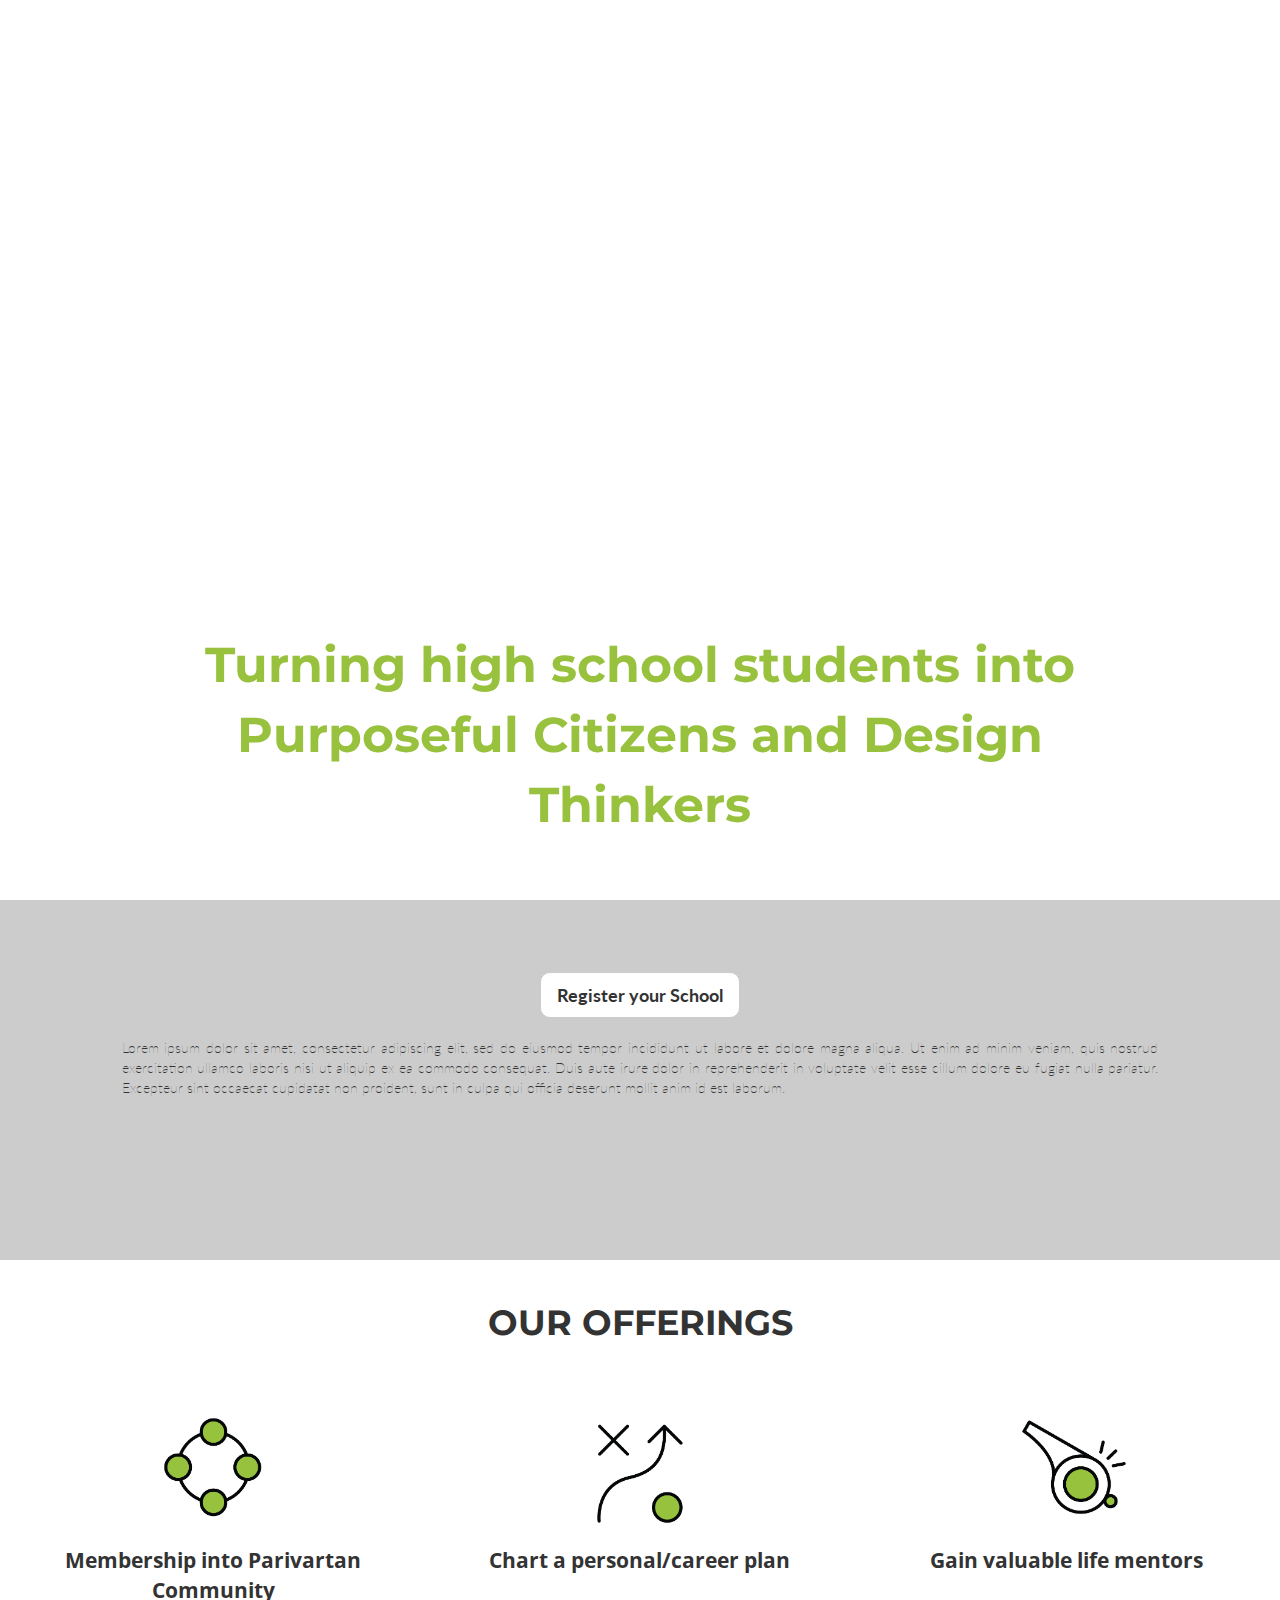
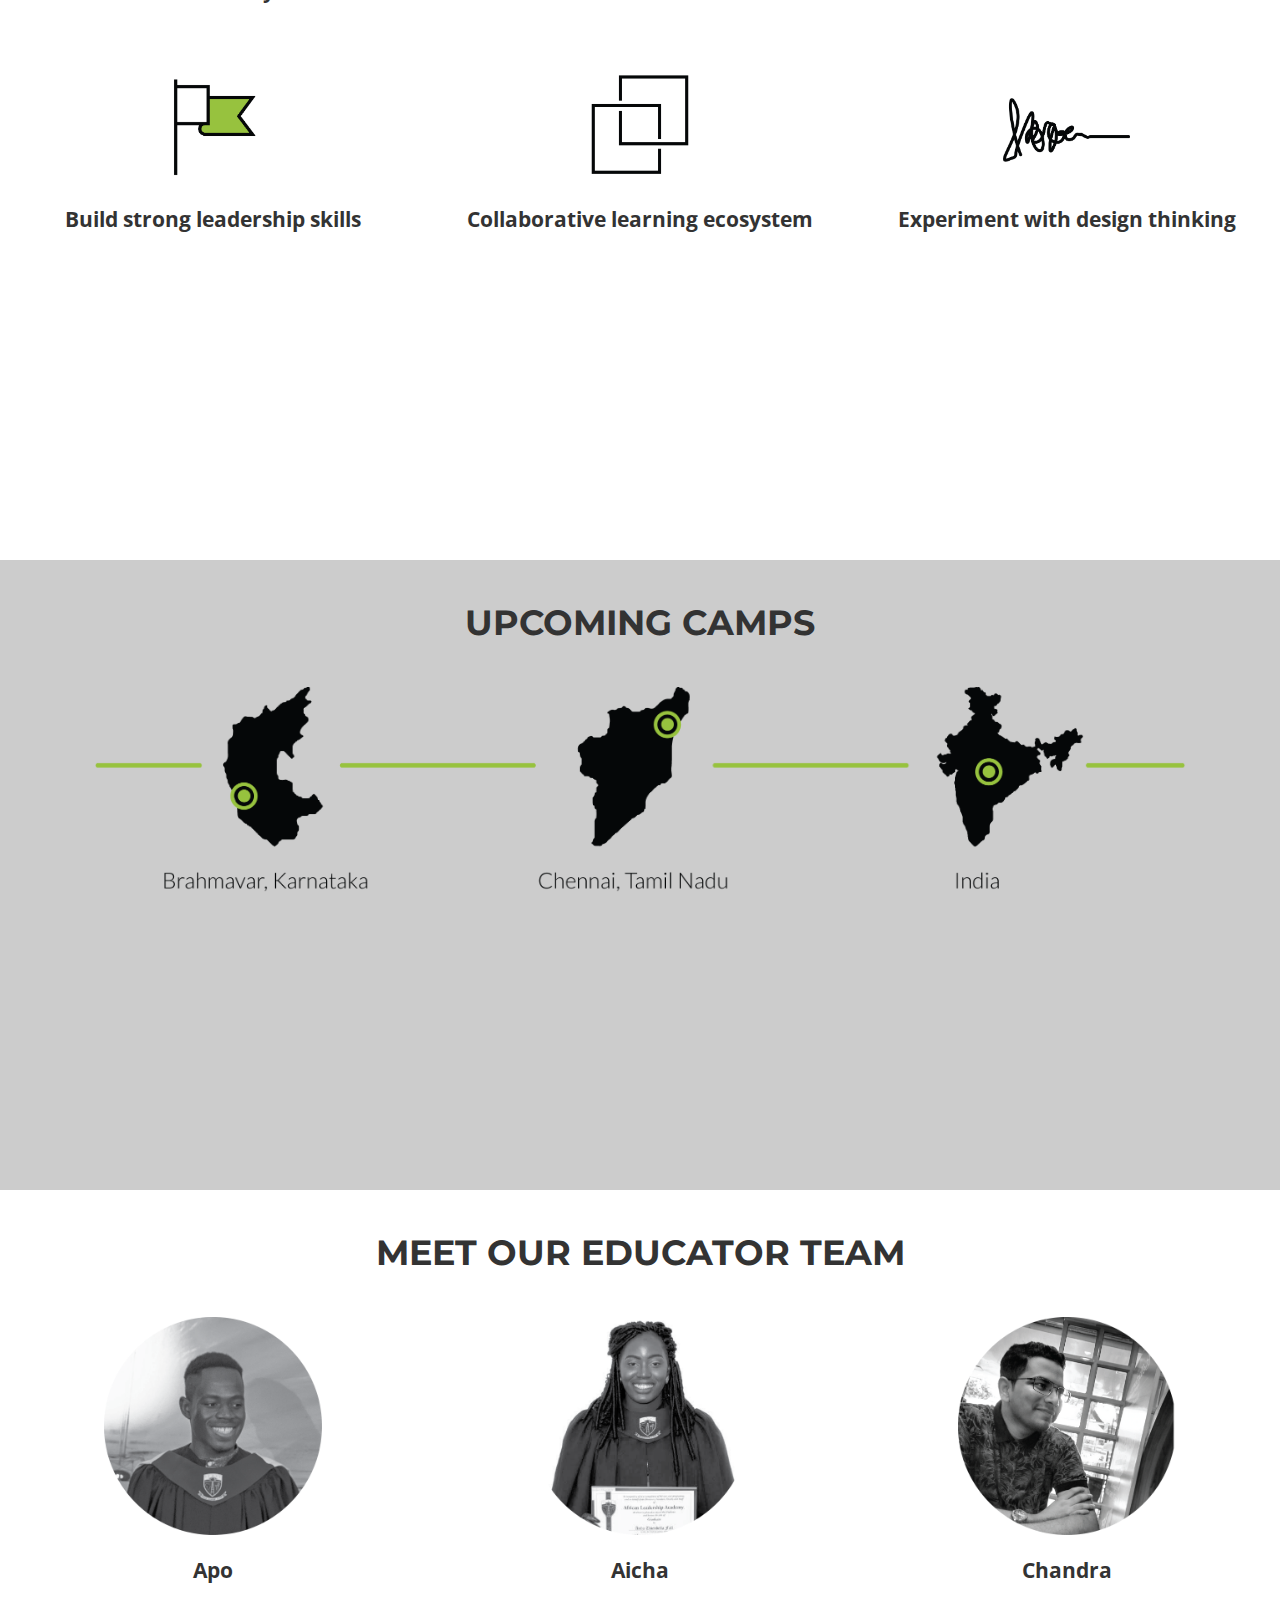
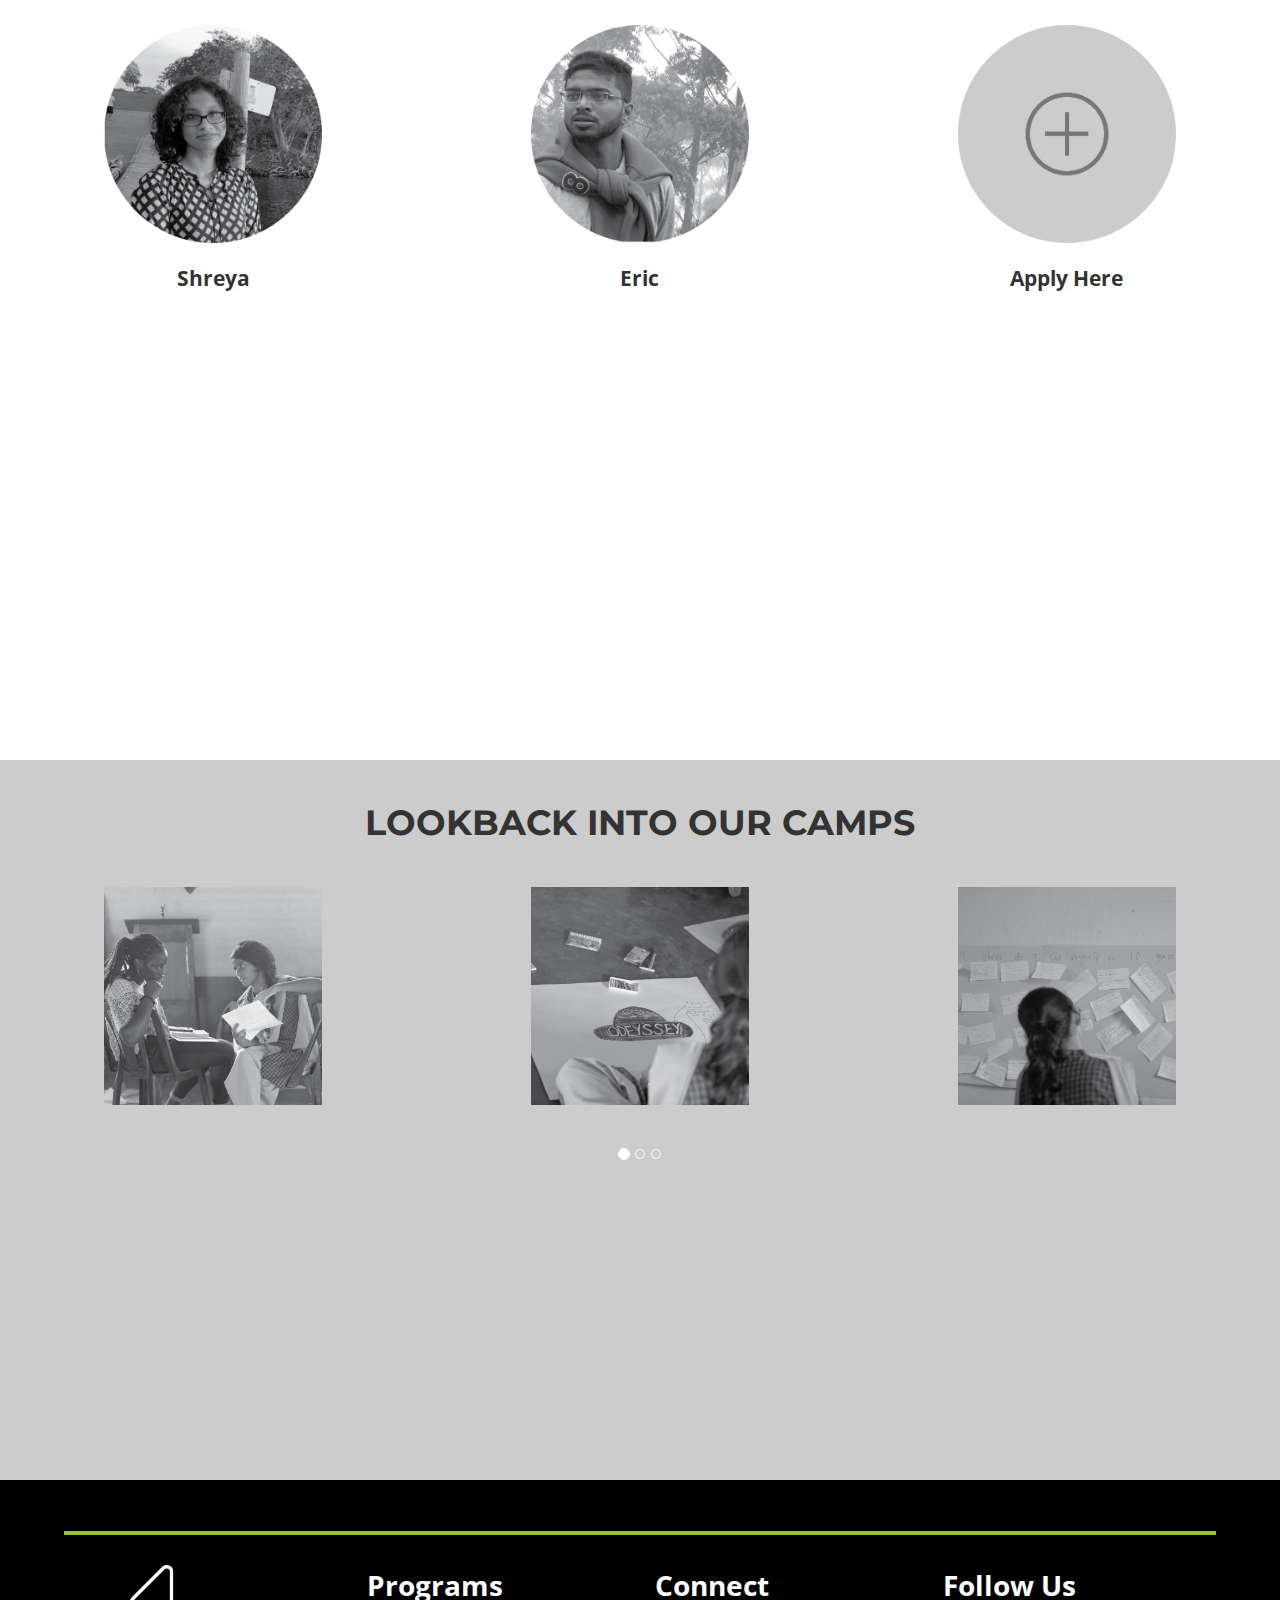
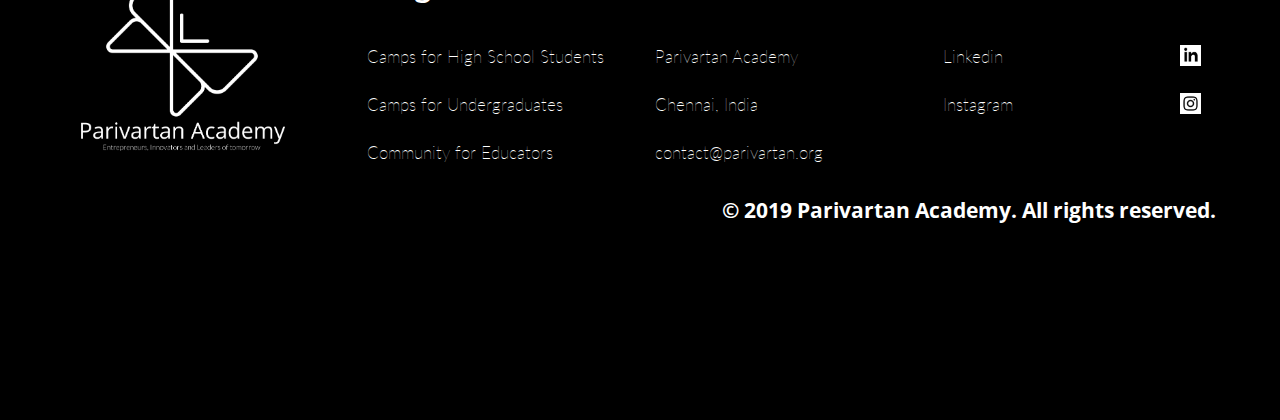
==== highschoolcamps.html @ fcb73a2b "added the product pages" ====
<!DOCTYPE html>
<html>
<head>
	<title>Parivartan</title>

	<link href='https://fonts.googleapis.com/css?family=Montserrat' rel='stylesheet'>
	<link href='https://fonts.googleapis.com/css?family=Lato' rel='stylesheet'>
	<link href='https://fonts.googleapis.com/css?family=Open Sans' rel='stylesheet'>
	<link rel="stylesheet" href="https://maxcdn.bootstrapcdn.com/bootstrap/3.4.0/css/bootstrap.min.css">
	<link rel="stylesheet" type="text/css" href="css/highschoolcamps.css">

	<script src="https://ajax.googleapis.com/ajax/libs/jquery/3.3.1/jquery.min.js"></script>
	<script src="https://maxcdn.bootstrapcdn.com/bootstrap/3.4.0/js/bootstrap.min.js"></script>
	<script src="js/main.js" type="text/javascript"></script>
</head>
<body>
	<nav class="navbar navbar-default">
	    <div class="container text-center">
	        <div id="navbar" class="navbar-collapse">
	            <ul class="nav navbar-nav">
	                <li><a href="./">ABOUT US</a></li>
	                <li><a href="highschoolcamps">HIGH SCHOOL CAMPS</a></li>
	                <li><a href="universitycamps">UNIVERSITY CAMPS</a></li>
	            </ul>
	        </div>
	    </div>
	</nav>
	<div class="container-fluid">
		<div id="opening-section">
			<div id="logo_container"><img id="logo" src="images/logomark_dark_bg.png"></div>
			<div id="opening-heading-row" class="row">
				<div class="col-sm-1"></div>
				<div class="col-sm-10" id="opening-heading"><b>Turning high school students into Purposeful Citizens and Design Thinkers</b></div>	
			</div>
		</div>
		<div id="parivartan-description-container">
			<div id="parivartan-description-row">
				<div class="row" id="registerSchoolButton">
					<button class="btn btn-default btn-lg"><b>Register your School</b></button>
				</div>
				<br>
				<div class="row">
					<div class="col-sm-1"></div>
					<div class="col-sm-10" id="parivartan-description">Lorem ipsum dolor sit amet, consectetur adipiscing elit, sed do eiusmod tempor incididunt ut labore et dolore magna aliqua. Ut enim ad minim veniam, quis nostrud exercitation ullamco laboris nisi ut aliquip ex ea commodo consequat. Duis aute irure dolor in reprehenderit in voluptate velit esse cillum dolore eu fugiat nulla pariatur. Excepteur sint occaecat cupidatat non proident, sunt in culpa qui officia deserunt mollit anim id est laborum.</div>
				</div>
			</div>
		</div>
		<div id="offerings-container">
			<div class="row">
				<div id="offerings-heading" class="col-xs-12">OUR OFFERINGS</div>
			</div>
			<div class="row offerings-row">
				<div class="col-sm-4">
					<div class="offerings-image-wrapper">
						<img class="img-responsive" src="images/offerings-01.png">
					</div>
					<div class="offering-headings">Membership into Parivartan Community</div>
				</div>
				<div class="col-sm-4">
					<div class="offerings-image-wrapper">
						<img class="img-responsive" src="images/offerings-02.png">
					</div>
					<div class="offering-headings">Chart a personal/career plan</div>
				</div>
				<div class="col-sm-4">
					<div class="offerings-image-wrapper">
						<img class="img-responsive" src="images/offerings-03.png">
					</div>
					<div class="offering-headings">Gain valuable life mentors</div>
				</div>
			</div>
			<br><br>
			<div class="row offerings-row">
				<div class="col-sm-4">
					<div class="offerings-image-wrapper">
						<img class="img-responsive" src="images/offerings-04.png">
					</div>
					<div class="offering-headings">Build strong leadership skills</div>
				</div>
				<div class="col-sm-4">
					<div class="offerings-image-wrapper">
						<img class="img-responsive" src="images/offerings-05.png">
					</div>
					<div class="offering-headings">Collaborative learning ecosystem</div>
				</div>
				<div class="col-sm-4">
					<div class="offerings-image-wrapper">
						<img class="img-responsive" src="images/offerings-06.png">
					</div>
					<div class="offering-headings">Experiment with design thinking</div>
				</div>
			</div>
		</div>
		<div id="upcoming-camps-container">
			<div class="row">
				<div id="upcoming-camps-heading" class="col-sm-12">UPCOMING CAMPS</div>
			</div>
			<div id="upcoming-camps-row" class="row">
				<div class="col-sm-12">
					<img class="img-responsive" src="images/maps_combined-01.png"><br>
				</div>
			</div>
		</div>
		<div id="team-container">
			<div class="row">
				<div id="team-heading" class="col-xs-12">MEET OUR EDUCATOR TEAM</div>
			</div>
			<div class="row team-row">
				<div class="col-sm-4">
					<div class="team-image-wrapper">
						<img class="img-responsive" src="images/team-07.png">
					</div>
					<br>
					<div class="team-name">Apo</div>
				</div>
				<div class="col-sm-4">
					<div class="team-image-wrapper">
						<img class="img-responsive" src="images/team-08.png">
					</div>
					<br>
					<div class="team-name">Aicha</div>
				</div>
				<div class="col-sm-4">
					<div class="team-image-wrapper">
						<img class="img-responsive" src="images/team-09.png">
					</div>
					<br>
					<div class="team-name">Chandra</div>
				</div>
			</div>
			<br><br>
			<div class="row team-row">
				<div class="col-sm-4">
					<div class="team-image-wrapper">
						<img class="img-responsive" src="images/team-10.png">
					</div>
					<br>
					<div class="team-name">Shreya</div>
				</div>
				<div class="col-sm-4">
					<div class="team-image-wrapper">
						<img class="img-responsive" src="images/team-11.png">
					</div>
					<br>
					<div class="team-name">Eric</div>
				</div>
				<div class="col-sm-4">
					<div class="team-image-wrapper">
						<img class="img-responsive" src="images/team-12.png">
					</div>
					<br>
					<div class="team-name">Apply Here</div>
				</div>
			</div>
		</div>
		<div id="lookback-container">
			<div class="row">
				<div id="lookback-heading" class="col-xs-12">LOOKBACK INTO OUR CAMPS</div>
			</div>
			<div id="lookbackCarousel" class="carousel slide" data-ride="carousel">
			    <ol class="carousel-indicators">
			    	<li data-target="#lookbackCarousel" data-slide-to="0" class="active"></li>
			      	<li data-target="#lookbackCarousel" data-slide-to="1"></li>
			      	<li data-target="#lookbackCarousel" data-slide-to="2"></li>
			    </ol>

			    <div class="carousel-inner">
			    	<div class="item active">
			        	<div class="col-sm-4">
							<div class="lookback-image-wrapper">
								<img class="img-responsive" src="images/lookback-01.png">
							</div>
						</div>
						<div class="col-sm-4">
							<div class="lookback-image-wrapper">
								<img class="img-responsive" src="images/lookback-02.png">
							</div>
						</div>
						<div class="col-sm-4">
							<div class="lookback-image-wrapper">
								<img class="img-responsive" src="images/lookback-03.png">
							</div>
						</div>
			      	</div>

			      	<div class="item">
			        	<div class="col-sm-4">
							<div class="lookback-image-wrapper">
								<img class="img-responsive" src="images/lookback-01.png">
							</div>
						</div>
						<div class="col-sm-4">
							<div class="lookback-image-wrapper">
								<img class="img-responsive" src="images/lookback-02.png">
							</div>
						</div>
						<div class="col-sm-4">
							<div class="lookback-image-wrapper">
								<img class="img-responsive" src="images/lookback-03.png">
							</div>
						</div>
			      	</div>
			    
			      	<div class="item">
			        	<div class="col-sm-4">
							<div class="lookback-image-wrapper">
								<img class="img-responsive" src="images/lookback-01.png">
							</div>
						</div>
						<div class="col-sm-4">
							<div class="lookback-image-wrapper">
								<img class="img-responsive" src="images/lookback-02.png">
							</div>
						</div>
						<div class="col-sm-4">
							<div class="lookback-image-wrapper">
								<img class="img-responsive" src="images/lookback-03.png">
							</div>
						</div>
			      	</div>
			    </div>
			</div>
		</div>

		<div id="footer-container">
			<div class="row" id="footer-row">
				<div class="col-sm-3">
					<img id="footer-logo" class="img-responsive" src="images/logo_portrait_dark_bg.png">
				</div>
				<div class="col-sm-3">
					<div class="footer-headings">Programs</div>
					<br><br>
					<div class="footer-content">
						Camps for High School Students <br><br>
						Camps for Undergraduates <br><br>
						Community for Educators
					</div>
				</div>
				<div class="col-sm-3">
					<div class="footer-headings">Connect</div>
					<br><br>
					<div class="footer-content">
						Parivartan Academy <br><br>
						Chennai, India <br><br>
						contact@parivartan.org
					</div>
				</div>
				<div class="col-sm-3">
					<div class="footer-headings">Follow Us</div>
					<br><br>
					<div class="footer-content">
						Linkedin <img class="social-media-icons" src="images/social media-01.png"> <br><br>
						Instagram <img class="social-media-icons" src="images/social media-02.png">
					</div>
				</div>
			</div>
			<div id="copyright-text" class="row">
				&copy; 2019 Parivartan Academy. All rights reserved.
			</div>
		</div>

	</div>
</body>
</html>
---- css/highschoolcamps.css ----
body{
	overflow-x: hidden;
}

nav{
	z-index: 1;
}

.navbar-default{
	background-color: transparent;
	border-color: transparent;
}

.navbar-default .navbar-nav>li>a{
	color: #fff;
	font-family: 'Montserrat';
	font-weight: bold;
	border-bottom: 2px solid white;
	margin-right: 30px;
	padding-bottom: 7px;
}

.navbar .navbar-header,
.navbar-collapse {
    float:none;
    display:inline-block;
    vertical-align: top;
    padding-left: 0;
    padding-right: 0;
}

@media (max-width: 768px) {
    .navbar-collapse  {
        display: block;
    }
}

.row{
	margin: 0;
}

#opening-section{
	position: absolute;
	left: 0;
	top: 0;
	height: 100%;
	width: 100%;
	background-image: url('../images/background2.png');
	background-size: 100% 100%;
}

#logo{
	position: absolute;
	height: 50%;
	left: 37%;
	top:17%;
}

#opening-heading{
	font-family: 'Montserrat';
	font-size: 350%;
	color: #98c13d;
	text-align: center;
}

#opening-heading-row{
	position: absolute;
	top: 70%;
}

#parivartan-description-container{
	position: absolute;
	top: 100%;
	left: 0;
	height: 40%;
	width: 100%;
	background-color: #cccccc;
}

#parivartan-description-row{
	position: relative;
	top: 20%;
}

#parivartan-description{
	font-family: 'Lato';
	font-weight: lighter;
	text-align: justify;
}

#registerSchoolButton{
	text-align: center;
	font-family: 'Lato';
}

#registerSchoolButton button{
	border-radius: 10px;
}

#offerings-container{
	position: absolute;
	top: 140%;
	left: 0;
	height: 100%;
	width: 100%;
	background-color: #fff;
}

#offerings-heading{
	padding-top: 3%;
	padding-bottom: 3%;
	font-family: 'Montserrat';
	font-weight: bold;
	text-align: center;
	font-size: 250%;
}

.offerings-row{
	text-align: center;
}

.offerings-image-wrapper{
	width: 40%;
	margin: auto;
}

.offering-headings{
	font-weight: bold;
	font-family: 'Open Sans';
	text-align: center;
	font-size: 150%;
}

#upcoming-camps-container{
	position: absolute;
	top: 240%;
	left: 0;
	height: 70%;
	width: 100%;
	background-color: #ccc;
}

#upcoming-camps-heading{
	padding-top: 3%;
	padding-bottom: 3%;
	font-family: 'Montserrat';
	font-weight: bold;
	text-align: center;
	font-size: 250%;
}

.upcoming-camps-headings{
	font-weight: lighter;
	font-family: 'Lato';
	text-align: center;
}

#team-container{
	position: absolute;
	top: 310%;
	left: 0;
	height: 130%;
	width: 100%;
}

#team-heading{
	padding-top: 3%;
	padding-bottom: 3%;
	font-family: 'Montserrat';
	font-weight: bold;
	text-align: center;
	font-size: 250%;
}

.team-row{
	text-align: center;
}

.team-image-wrapper{
	width: 55%;
	margin: auto;
}

.team-name{
	font-weight: bold;
	font-family: 'Open Sans';
	text-align: center;
	font-size: 150%;
}

#lookback-container{
	position: absolute;
	top: 440%;
	left: 0;
	height: 80%;
	width: 100%;
	background-color: #cccccc;
}

#lookback-heading{
	padding-top: 3%;
	padding-bottom: 3%;
	font-family: 'Montserrat';
	font-weight: bold;
	text-align: center;
	font-size: 250%;
}

.lookback-image-wrapper{
	width: 55%;
	margin: auto;
}

.carousel-indicators{
	bottom: -70px;
}

#footer-container{
	position: absolute;
	top: 520%;
	left: 0;
	height: 60%;
	width: 100%;
	background-color: #000;
}

#footer-row{
	border-top: 4px solid #98c13d;
	padding-top: 30px;
	padding-bottom: 30px;
	margin-top: 4%;
	margin-left: 5%;
	margin-right: 5%;
}

.footer-headings{
	font-family: 'Open Sans';
	font-weight: bold;
	color: white;
	font-size: 200%;
}

.footer-content{
	font-family: 'Lato';
	font-weight: lighter;
	color: white;
	font-size: 120%;
}

.social-media-icons{
	text-align: right;
	width: 8%;
	float: right;
}

#copyright-text{
	font-family: 'Open Sans';
	font-weight: bold;
	color: white;
	font-size: 150%;
	margin-right: 5%;
	text-align: right;
}

#footer-logo{
	width: 80%;
}
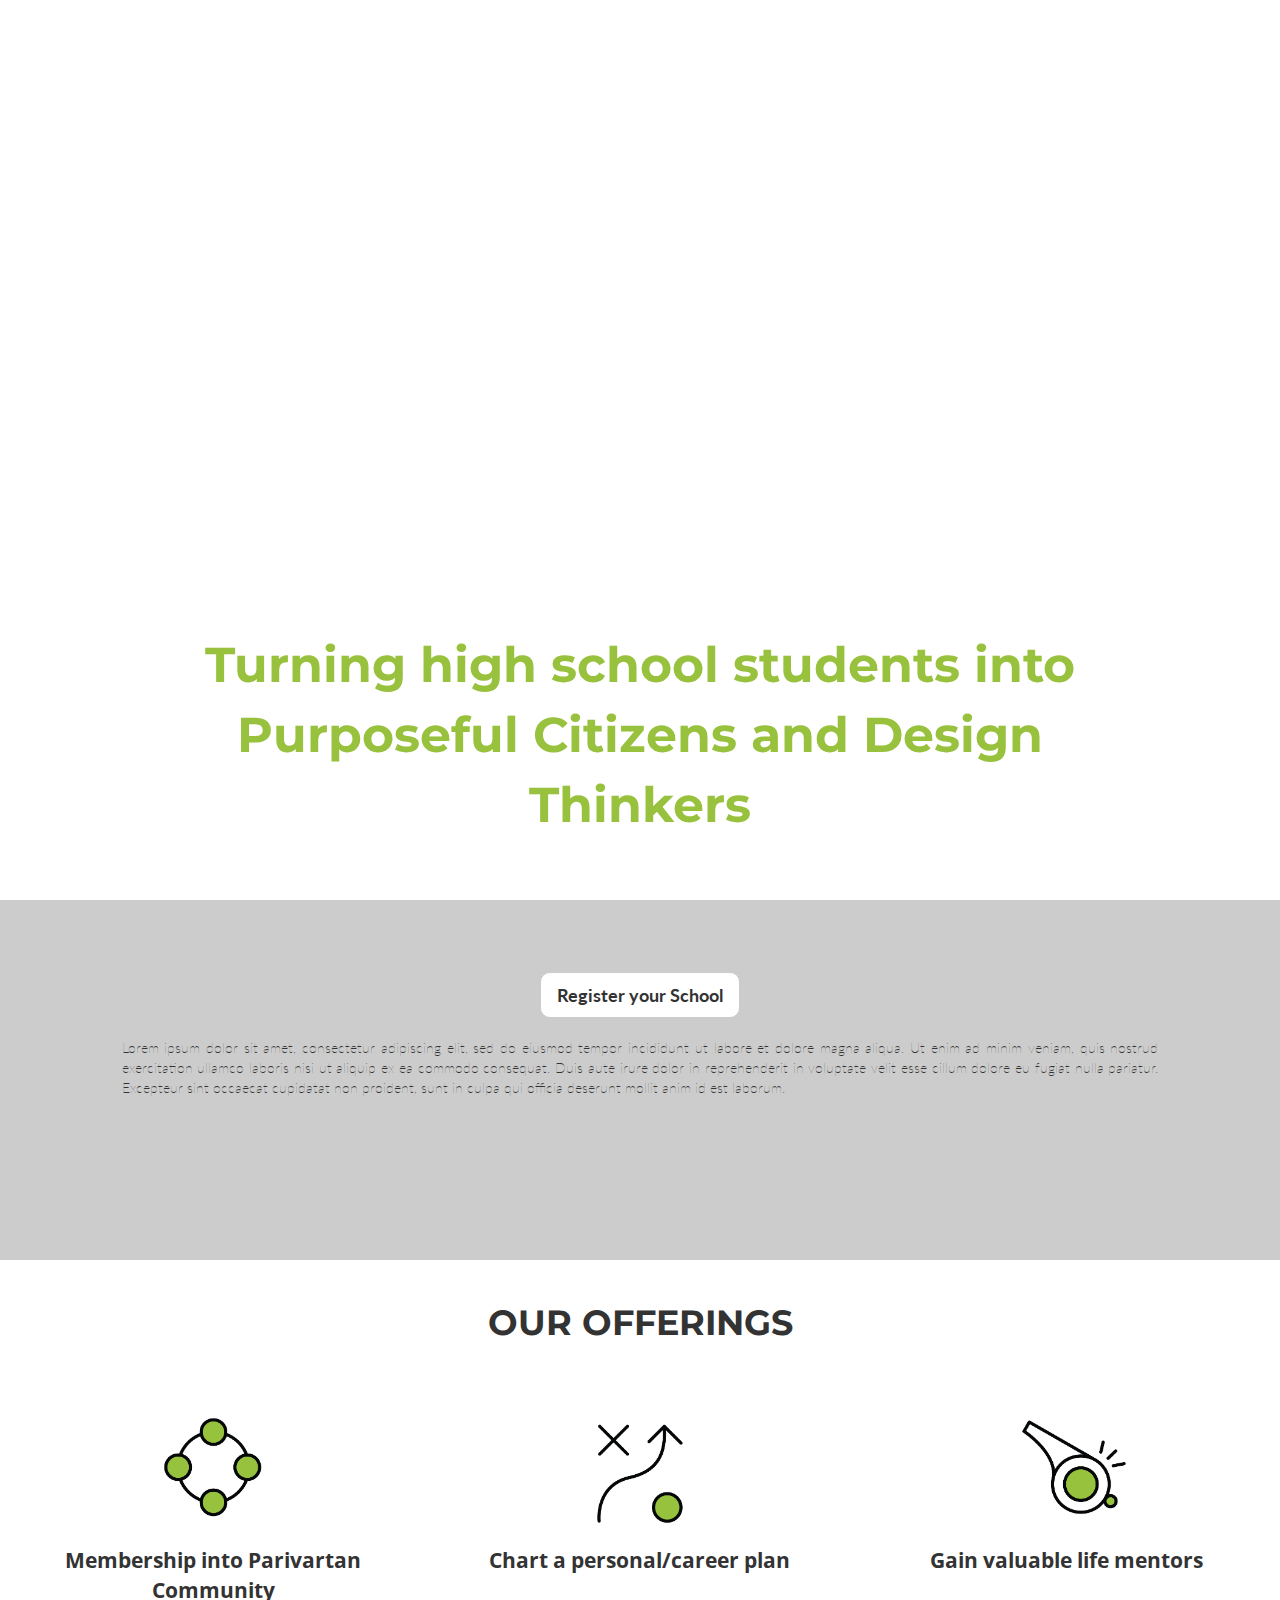
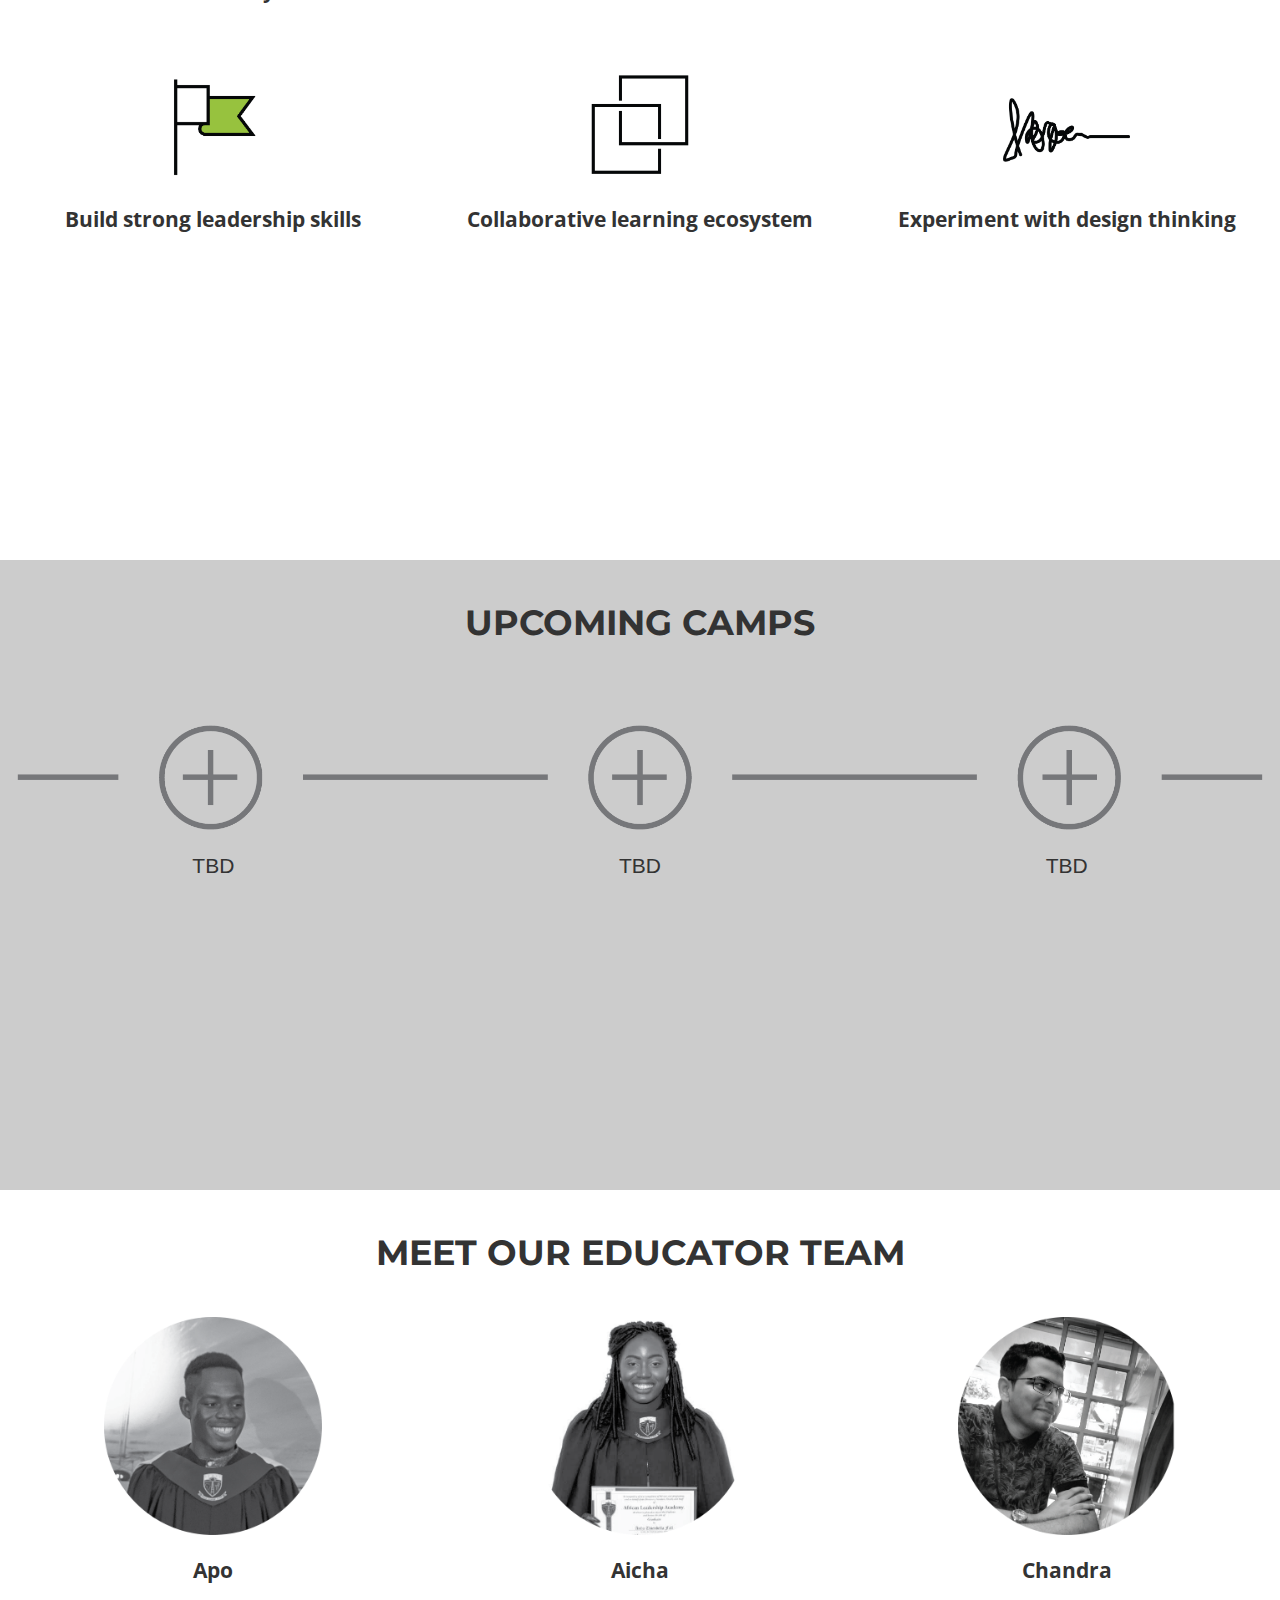
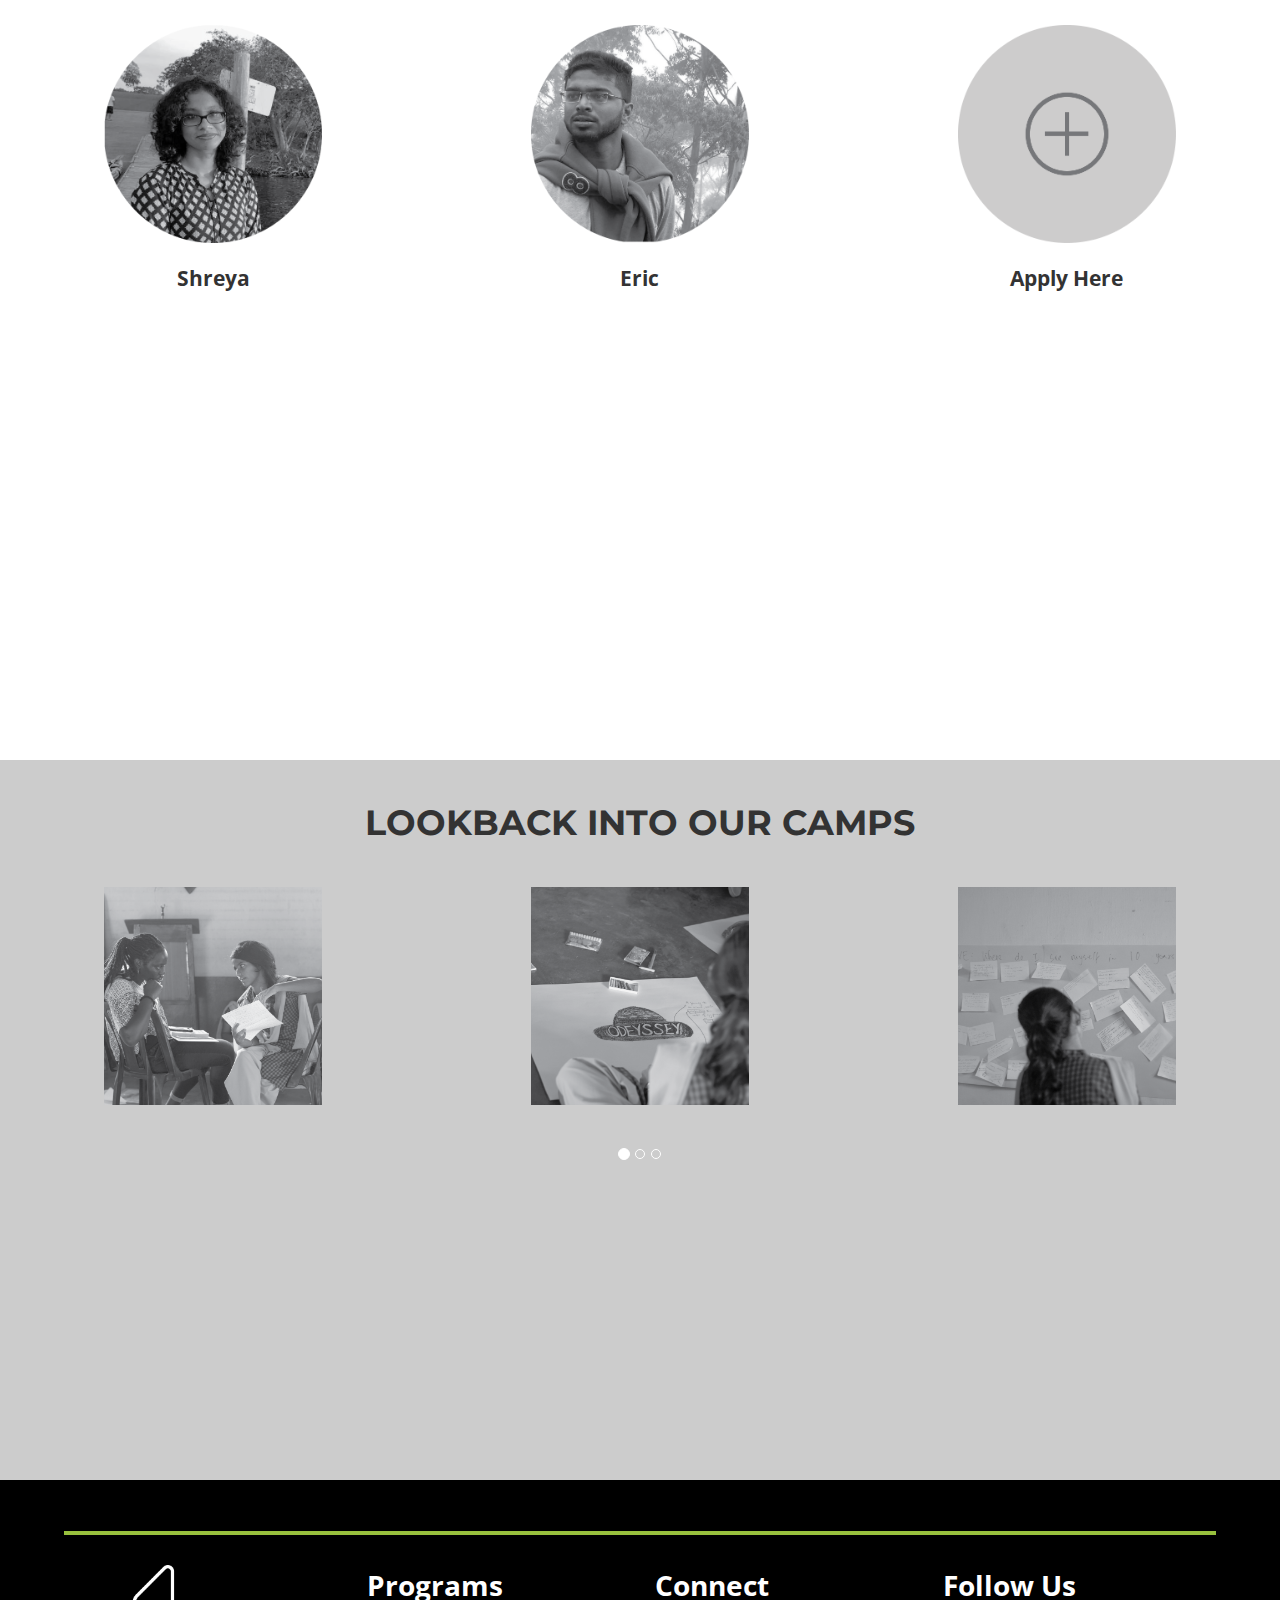
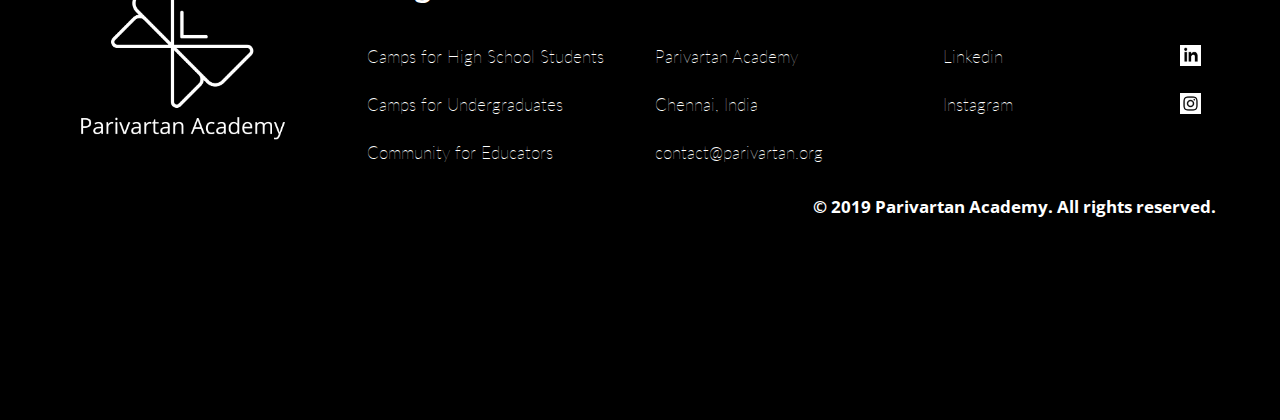
==== commit 0b1ecad4: "added animations" ====
--- a/highschoolcamps.html
+++ b/highschoolcamps.html
@@ -3,7 +3,7 @@
 <head>
 	<title>Parivartan</title>
 
-	<link href='https://fonts.googleapis.com/css?family=Montserrat' rel='stylesheet'>
+	<link href='https://fonts.googleapis.com/css?family=Montserrat:700' rel='stylesheet'>
 	<link href='https://fonts.googleapis.com/css?family=Lato' rel='stylesheet'>
 	<link href='https://fonts.googleapis.com/css?family=Open Sans' rel='stylesheet'>
 	<link rel="stylesheet" href="https://maxcdn.bootstrapcdn.com/bootstrap/3.4.0/css/bootstrap.min.css">
@@ -16,7 +16,7 @@
 <body>
 	<nav class="navbar navbar-default">
 	    <div class="container text-center">
-	        <div id="navbar" class="navbar-collapse">
+	        <div id="navbar" class="navbar-collapse topBotomBordersOut">
 	            <ul class="nav navbar-nav">
 	                <li><a href="./">ABOUT US</a></li>
 	                <li><a href="highschoolcamps">HIGH SCHOOL CAMPS</a></li>
@@ -97,8 +97,11 @@
 			</div>
 			<div id="upcoming-camps-row" class="row">
 				<div class="col-sm-12">
-					<img class="img-responsive" src="images/maps_combined-01.png"><br>
-				</div>
+					<img id="camp-locations" class="img-responsive" src="images/locations-01.png"><br>
+				</div>
+				<div class="col-sm-4 camp-dates">TBD</div>
+				<div class="col-sm-4 camp-dates">TBD</div>
+				<div class="col-sm-4 camp-dates">TBD</div>
 			</div>
 		</div>
 		<div id="team-container">
--- a/css/highschoolcamps.css
+++ b/css/highschoolcamps.css
@@ -15,7 +15,7 @@
 	color: #fff;
 	font-family: 'Montserrat';
 	font-weight: bold;
-	border-bottom: 2px solid white;
+	/*border-bottom: 2px solid white;*/
 	margin-right: 30px;
 	padding-bottom: 7px;
 }
@@ -35,6 +35,31 @@
     }
 }
 
+/* Top and Bottom borders go out */
+div.topBotomBordersOut a:before, div.topBotomBordersOut a:after
+{
+    position: absolute;
+    left: 0px;
+    width: 100%;
+    height: 2px;
+    background: #FFF;
+    content: "";
+    opacity: 0;
+    transition: all 0.3s;
+}
+
+div.topBotomBordersOut a:after
+{
+    bottom: 0px;
+    transform: translateY(-10px);
+}
+
+div.topBotomBordersOut a:hover:after
+{
+    opacity: 1;
+    transform: translateY(0px);
+}
+
 .row{
 	margin: 0;
 }
@@ -257,11 +282,22 @@
 	font-family: 'Open Sans';
 	font-weight: bold;
 	color: white;
-	font-size: 150%;
+	font-size: 120%;
 	margin-right: 5%;
 	text-align: right;
 }
 
 #footer-logo{
 	width: 80%;
+}
+
+#camp-locations{
+	padding-top: 3%;
+    width: 100%;
+    margin: auto;
+}
+
+.camp-dates{
+	text-align: center;
+	font-size: 150%;
 }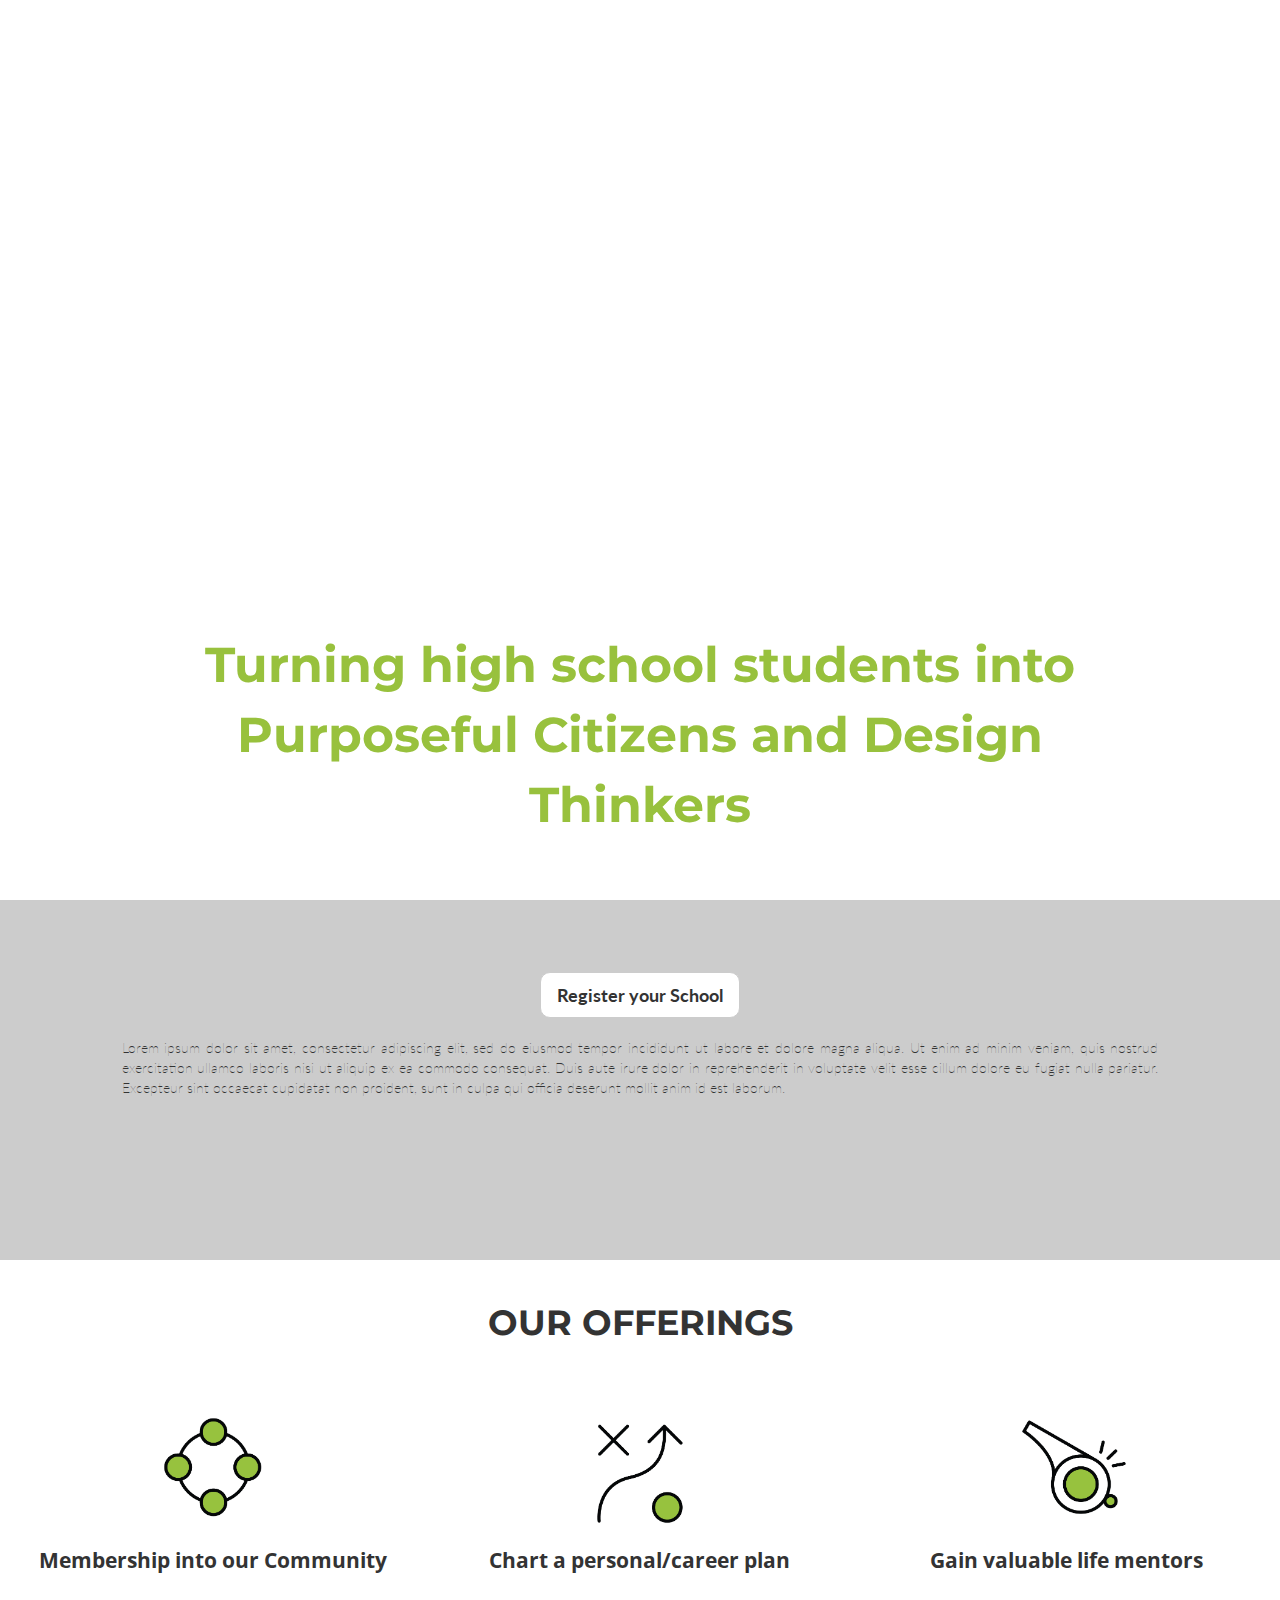
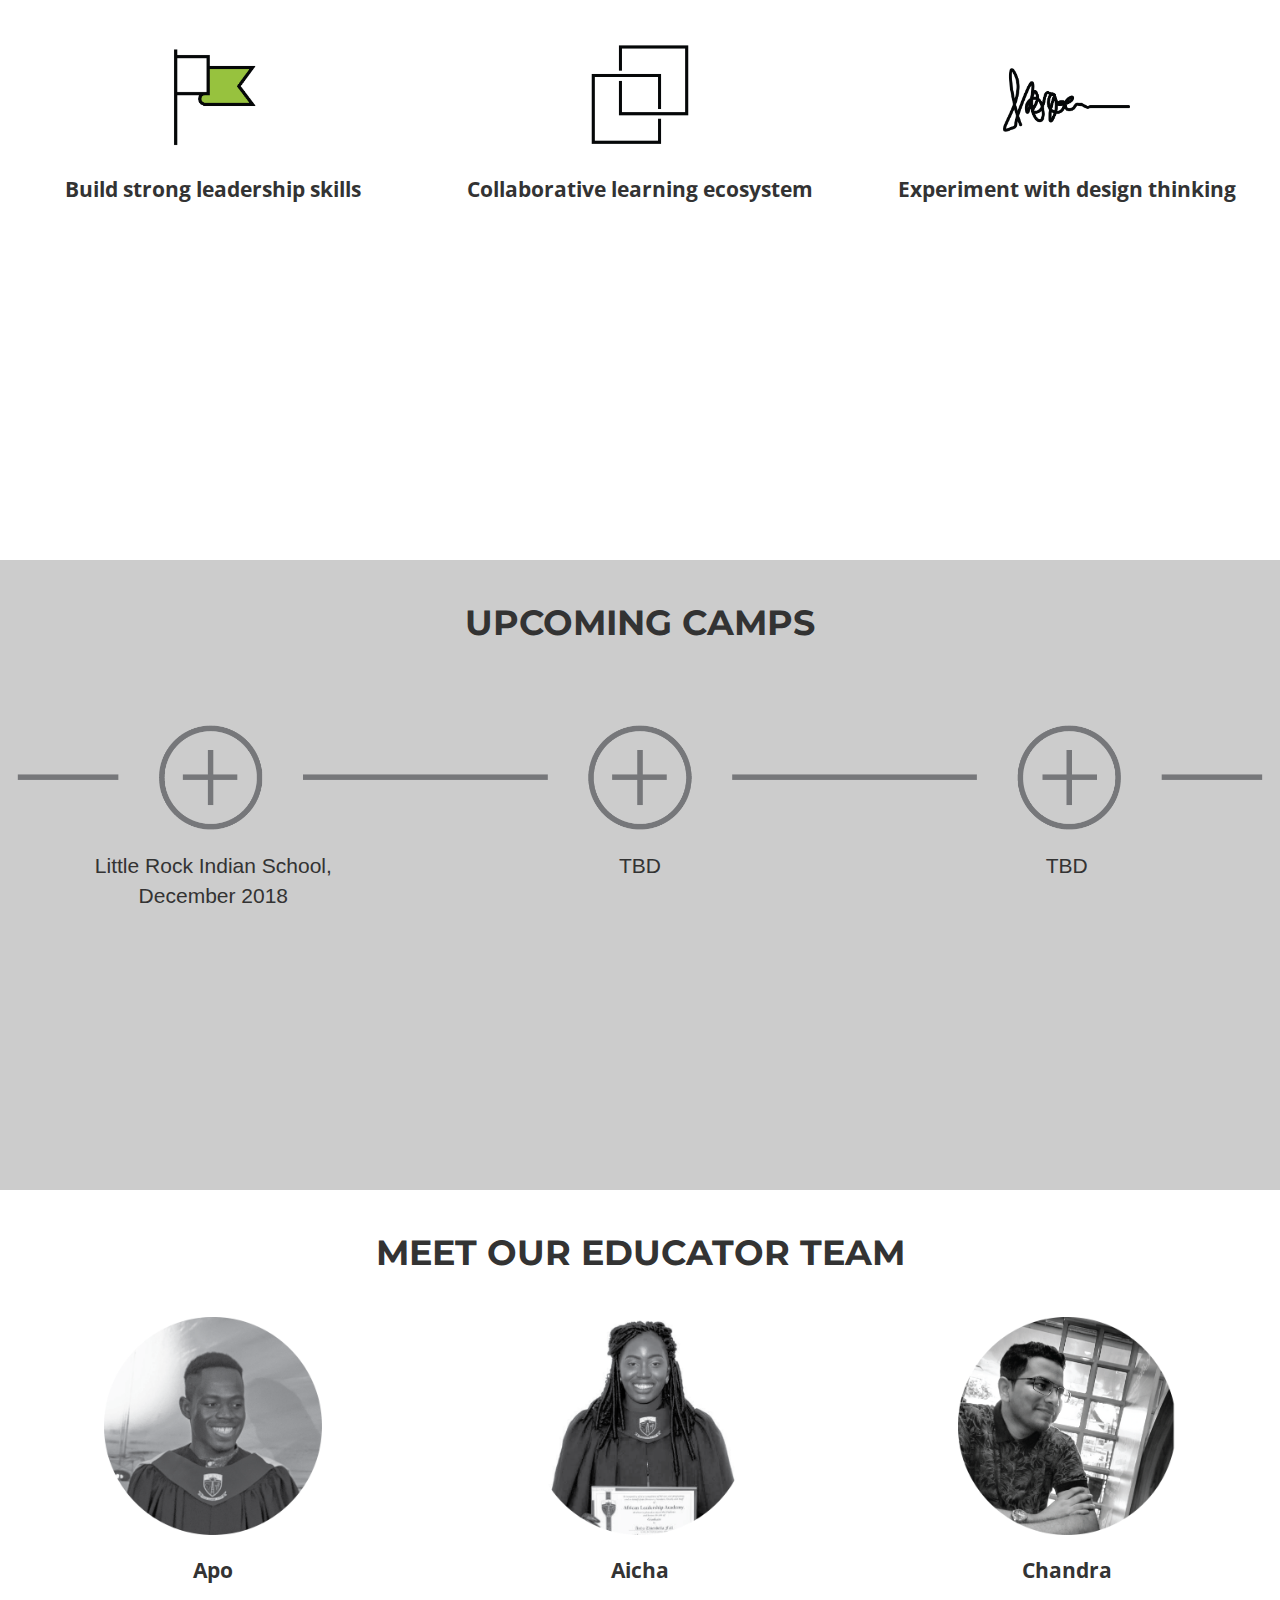
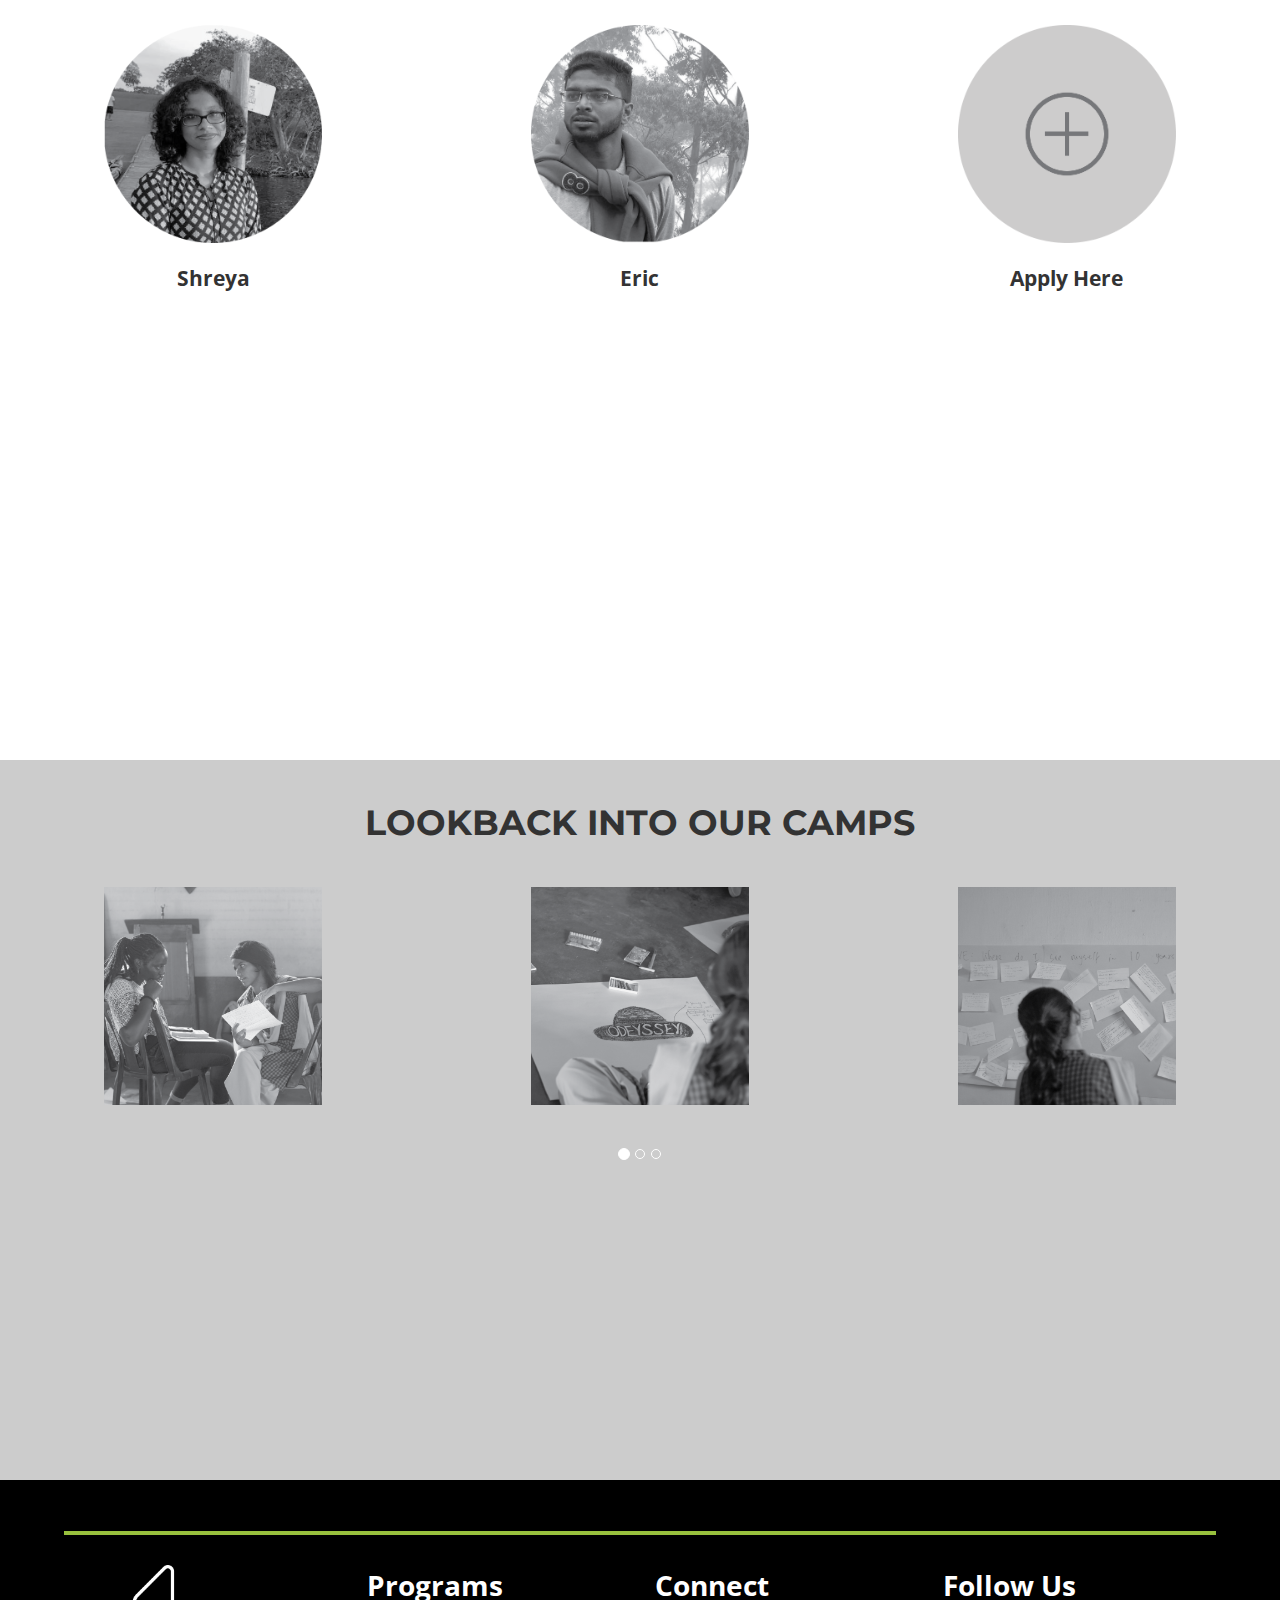
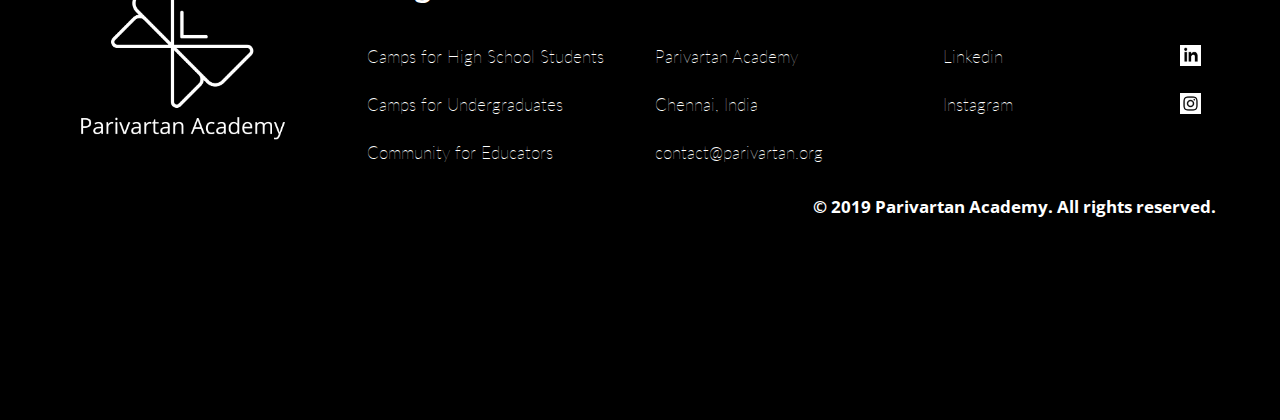
==== commit b0cb462a: "first round of changes" ====
--- a/highschoolcamps.html
+++ b/highschoolcamps.html
@@ -14,13 +14,14 @@
 	<script src="js/main.js" type="text/javascript"></script>
 </head>
 <body>
-	<nav class="navbar navbar-default">
+	<nav class="navbar navbar-default navbar-fixed-top">
 	    <div class="container text-center">
 	        <div id="navbar" class="navbar-collapse topBotomBordersOut">
 	            <ul class="nav navbar-nav">
-	                <li><a href="./">ABOUT US</a></li>
+	                <li><a href="index#products-container" id="aboutUsButton">ABOUT US</a></li>
 	                <li><a href="highschoolcamps">HIGH SCHOOL CAMPS</a></li>
 	                <li><a href="universitycamps">UNIVERSITY CAMPS</a></li>
+	                <li><a href="#" target="_blank">SIGN UP FOR NEWSLETTER</a></li>
 	            </ul>
 	        </div>
 	    </div>
@@ -54,7 +55,7 @@
 					<div class="offerings-image-wrapper">
 						<img class="img-responsive" src="images/offerings-01.png">
 					</div>
-					<div class="offering-headings">Membership into Parivartan Community</div>
+					<div class="offering-headings">Membership into our Community</div>
 				</div>
 				<div class="col-sm-4">
 					<div class="offerings-image-wrapper">
@@ -99,7 +100,7 @@
 				<div class="col-sm-12">
 					<img id="camp-locations" class="img-responsive" src="images/locations-01.png"><br>
 				</div>
-				<div class="col-sm-4 camp-dates">TBD</div>
+				<div class="col-sm-4 camp-dates">Little Rock Indian School,<br> December 2018</div>
 				<div class="col-sm-4 camp-dates">TBD</div>
 				<div class="col-sm-4 camp-dates">TBD</div>
 			</div>
@@ -252,8 +253,9 @@
 					<div class="footer-headings">Follow Us</div>
 					<br><br>
 					<div class="footer-content">
-						Linkedin <img class="social-media-icons" src="images/social media-01.png"> <br><br>
-						Instagram <img class="social-media-icons" src="images/social media-02.png">
+						<a href="https://www.linkedin.com/company/parivartan-academy/" target="_blank">
+						Linkedin <img class="social-media-icons" src="images/social media-01.png"></a> <br><br>
+						<a href="https://www.instagram.com/parivartan.academy/" target="_blank">Instagram <img class="social-media-icons" src="images/social media-02.png"></a>
 					</div>
 				</div>
 			</div>
--- a/css/highschoolcamps.css
+++ b/css/highschoolcamps.css
@@ -4,6 +4,20 @@
 
 nav{
 	z-index: 1;
+}
+
+#footer-container a { 
+	color: inherit; 
+}
+
+#footer-container a:hover{
+	color: inherit;
+	text-decoration: none;
+}
+
+.navbar-fixed-top.scrolled {
+  background-color: #fff !important;
+  transition: background-color 200ms linear;
 }
 
 .navbar-default{
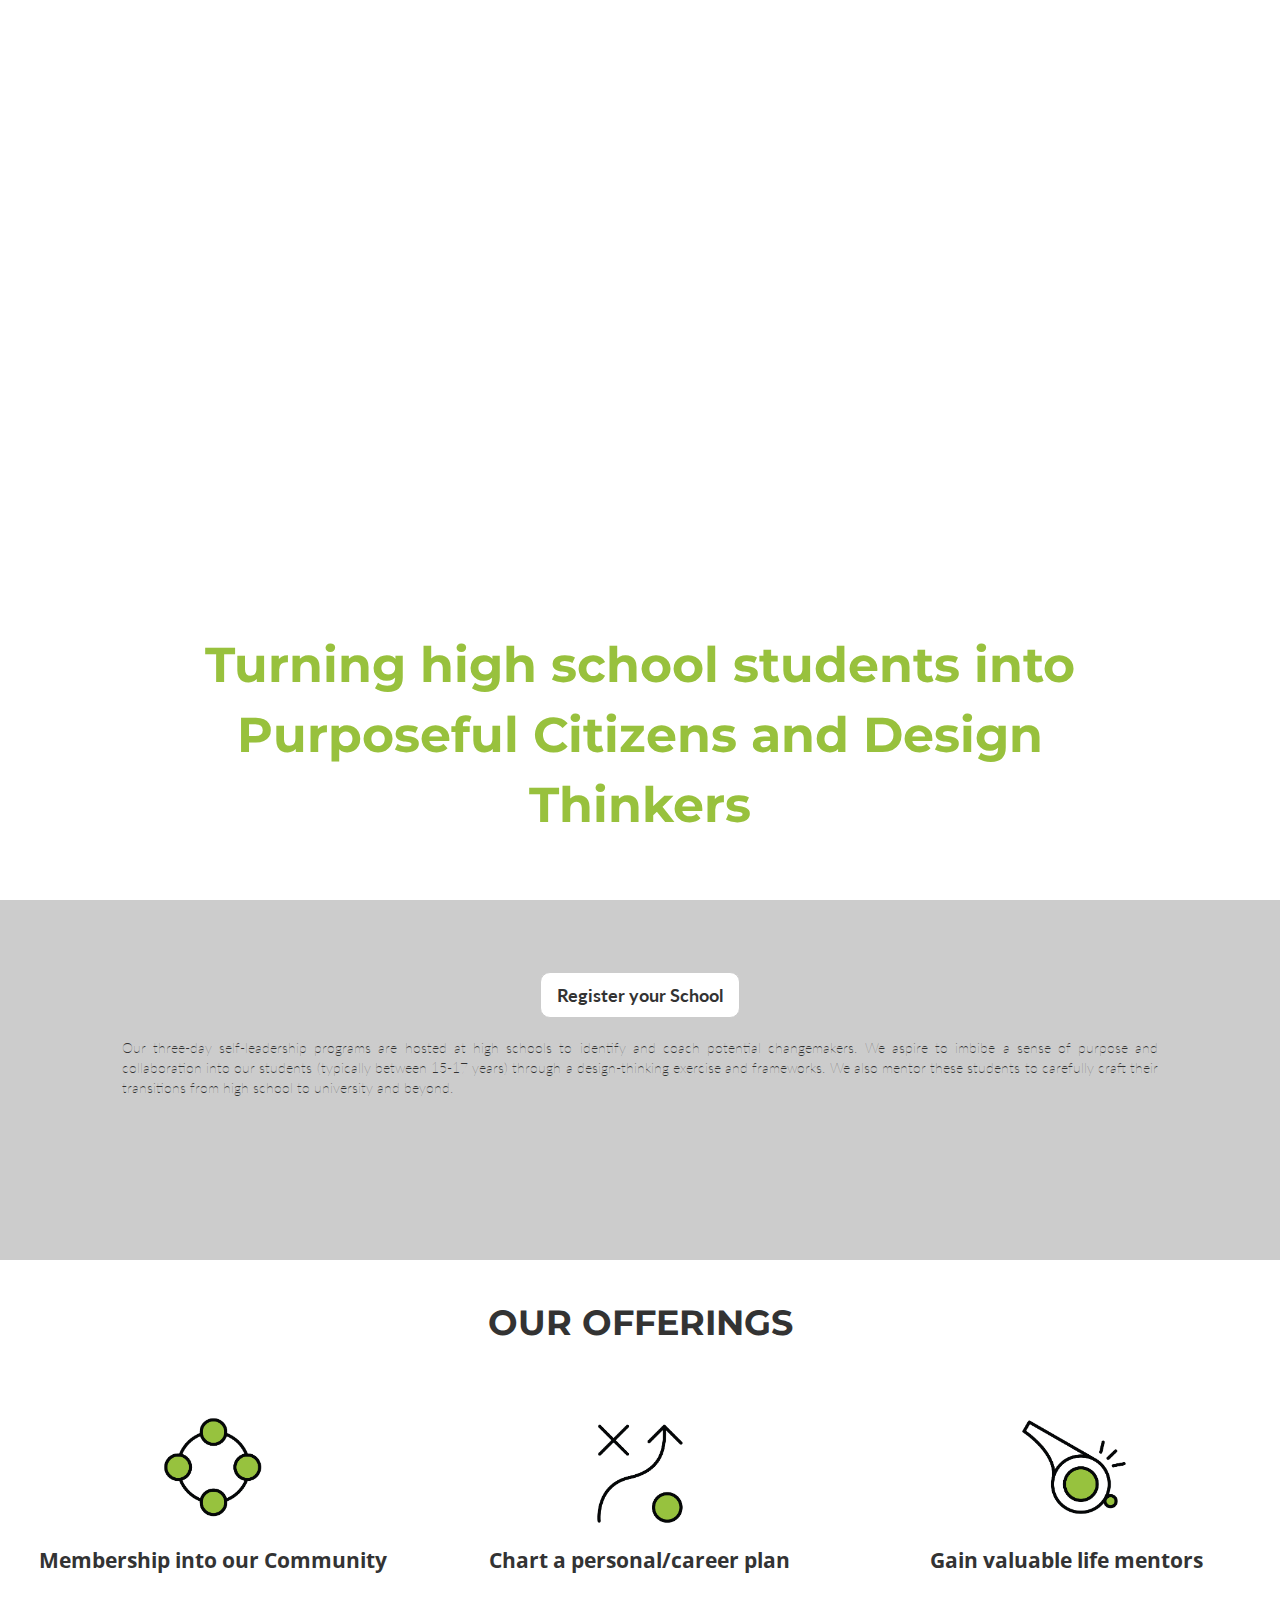
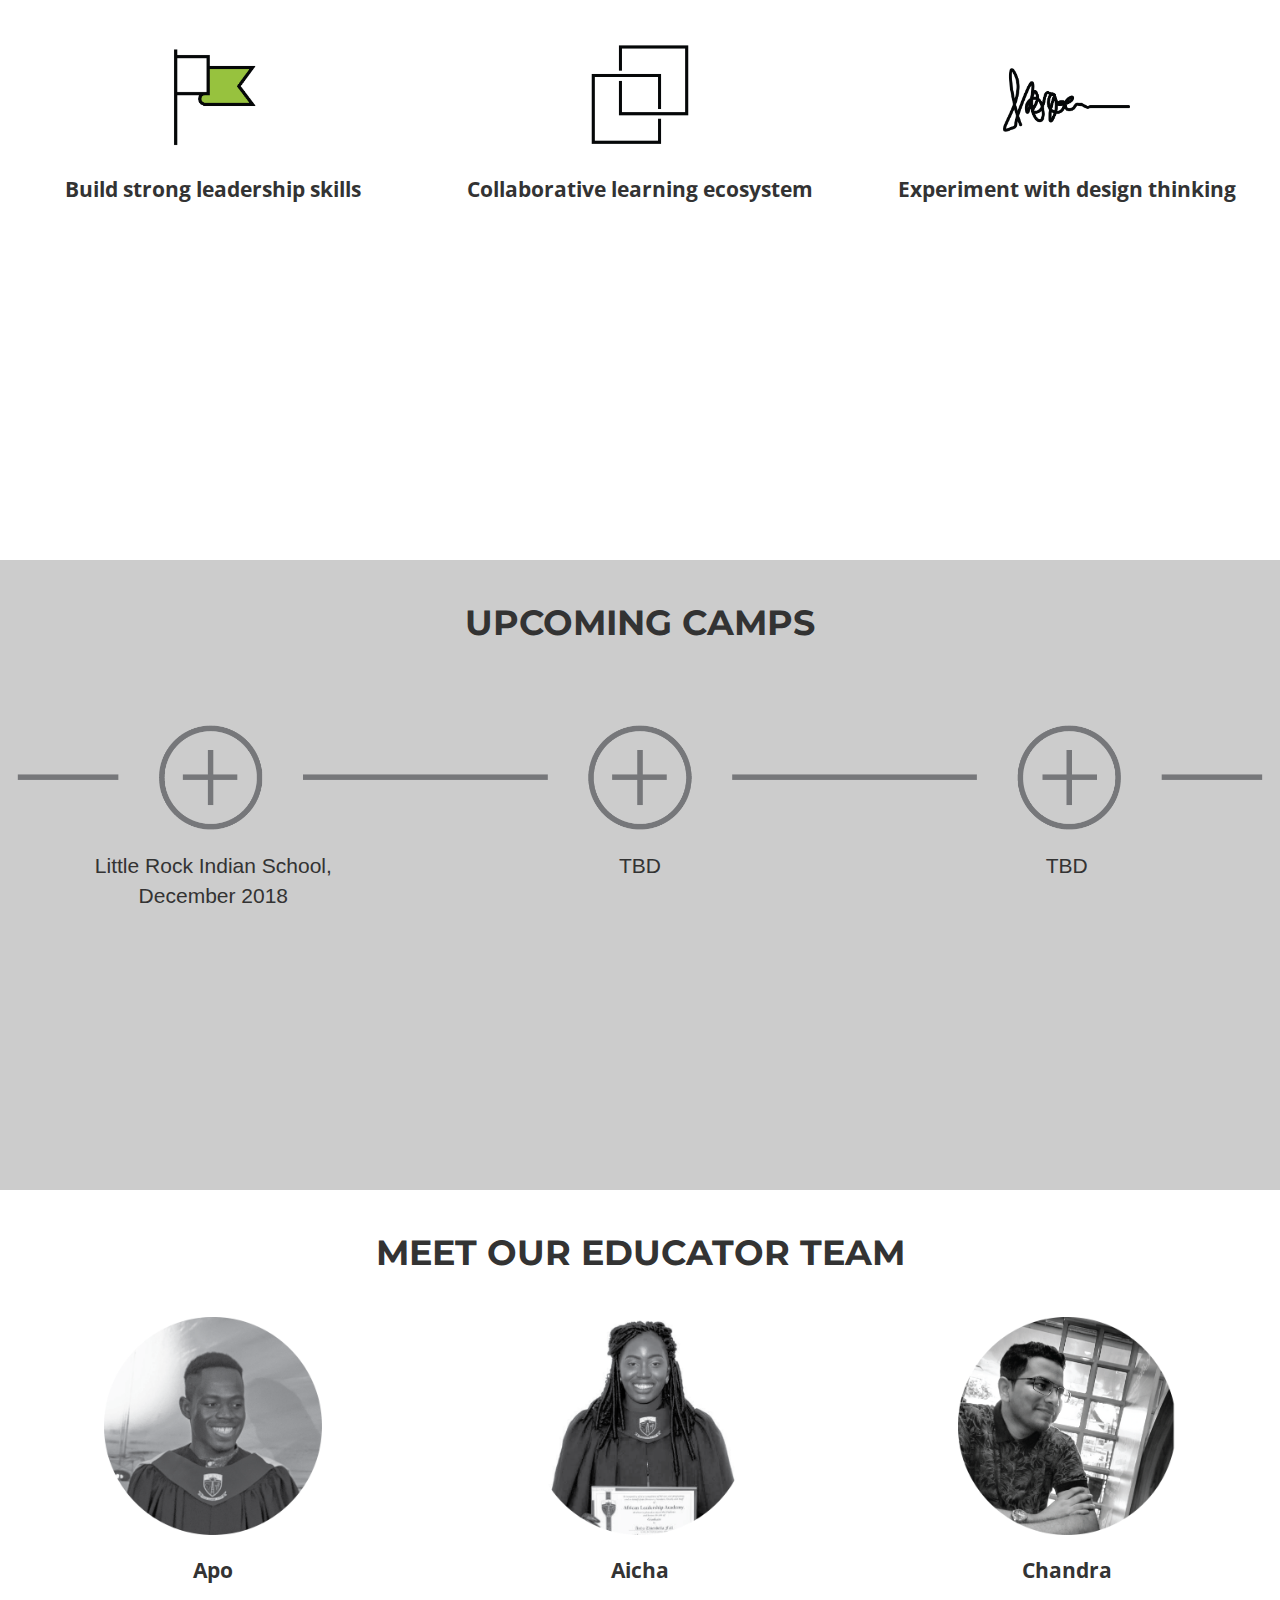
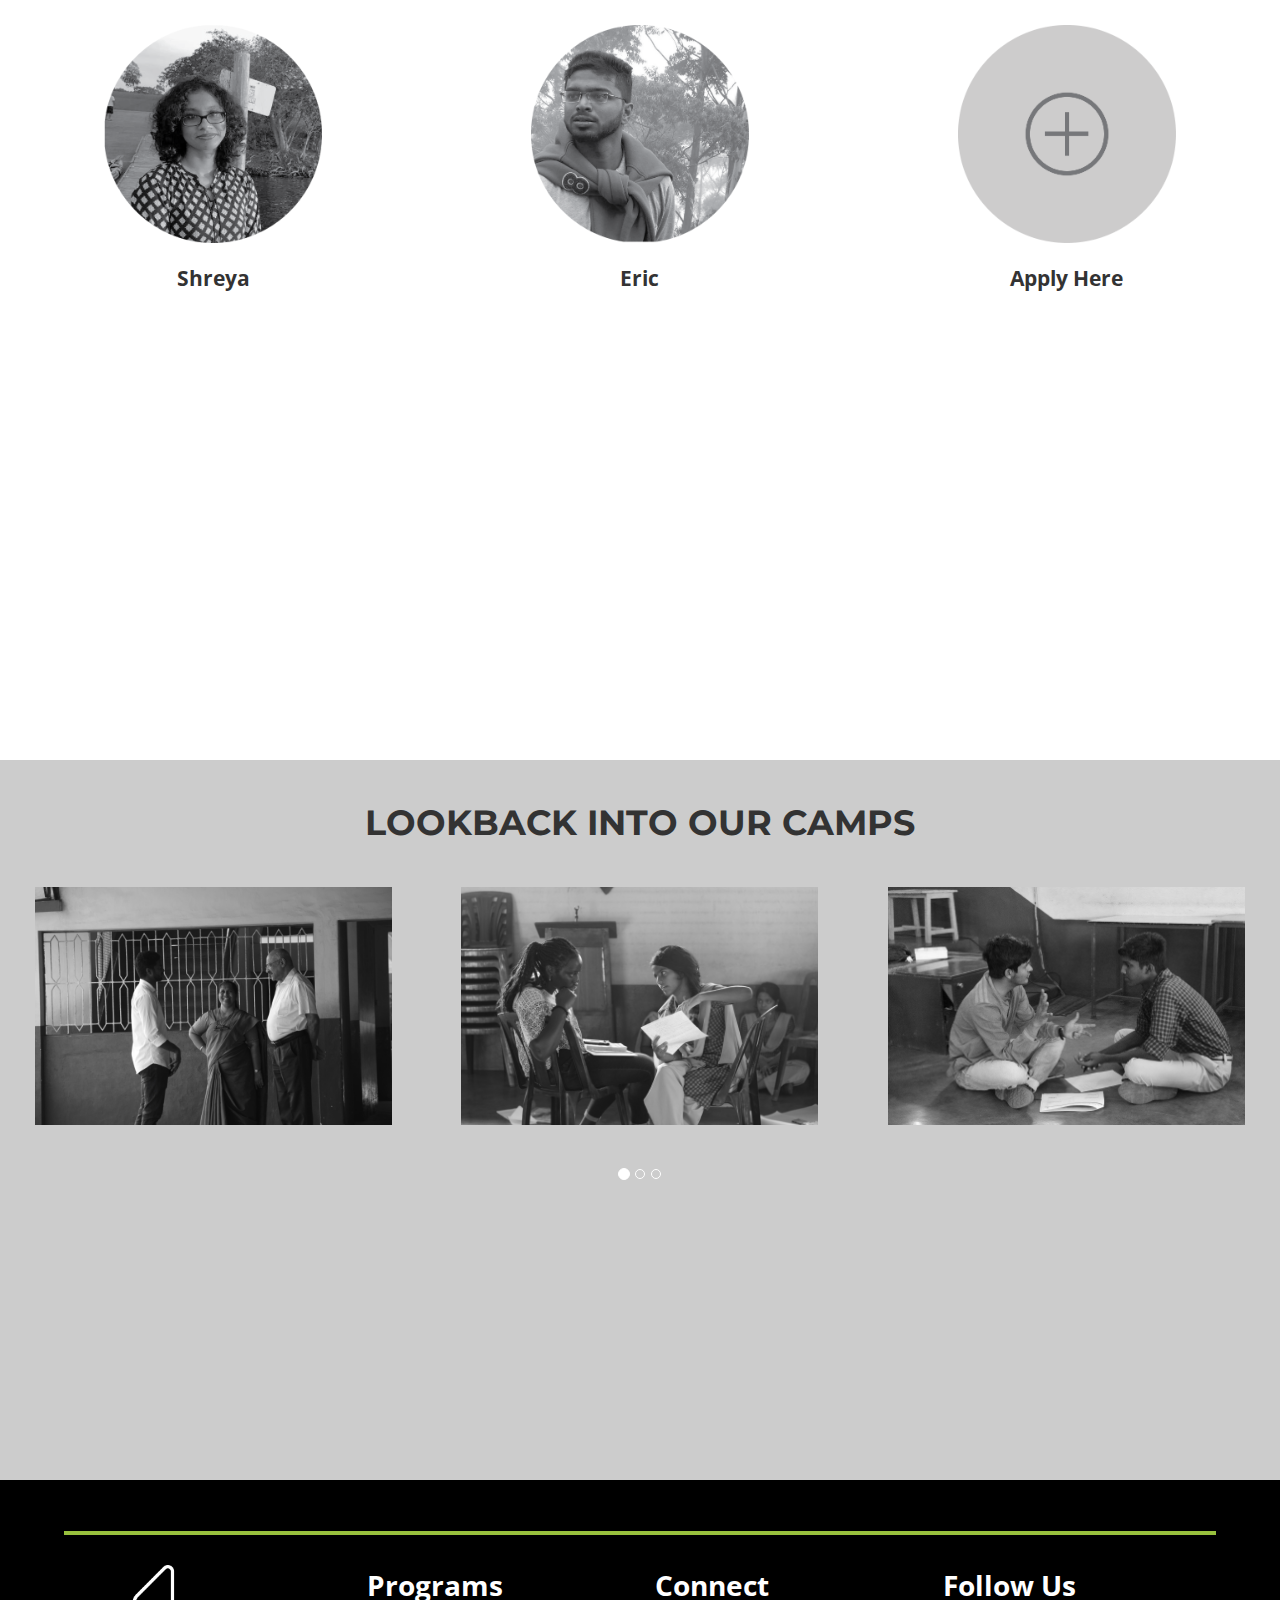
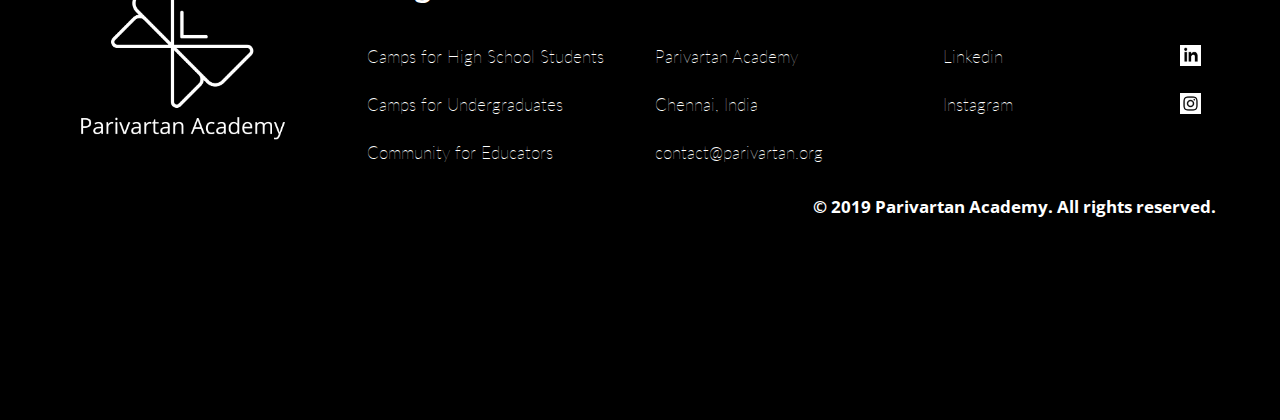
==== commit 8de28c8b: "first round of changes" ====
--- a/highschoolcamps.html
+++ b/highschoolcamps.html
@@ -18,10 +18,10 @@
 	    <div class="container text-center">
 	        <div id="navbar" class="navbar-collapse topBotomBordersOut">
 	            <ul class="nav navbar-nav">
-	                <li><a href="index#products-container" id="aboutUsButton">ABOUT US</a></li>
-	                <li><a href="highschoolcamps">HIGH SCHOOL CAMPS</a></li>
-	                <li><a href="universitycamps">UNIVERSITY CAMPS</a></li>
-	                <li><a href="#" target="_blank">SIGN UP FOR NEWSLETTER</a></li>
+	                <li><a href="index.html#products-container" id="aboutUsButton">ABOUT US</a></li>
+	                <li><a href="highschoolcamps.html">HIGH SCHOOL CAMPS</a></li>
+	                <li><a href="universitycamps.html">UNIVERSITY CAMPS</a></li>
+	                <li><a href="https://forms.gle/rdZdBB4nTCSj8aZP6" target="_blank">SIGN UP FOR NEWSLETTER</a></li>
 	            </ul>
 	        </div>
 	    </div>
@@ -37,12 +37,12 @@
 		<div id="parivartan-description-container">
 			<div id="parivartan-description-row">
 				<div class="row" id="registerSchoolButton">
-					<button class="btn btn-default btn-lg"><b>Register your School</b></button>
+					<a href="https://forms.gle/yctDKEy6G7rqDXGJA" target="_blank"><button class="btn btn-default btn-lg"><b>Register your School</b></button></a>
 				</div>
 				<br>
 				<div class="row">
 					<div class="col-sm-1"></div>
-					<div class="col-sm-10" id="parivartan-description">Lorem ipsum dolor sit amet, consectetur adipiscing elit, sed do eiusmod tempor incididunt ut labore et dolore magna aliqua. Ut enim ad minim veniam, quis nostrud exercitation ullamco laboris nisi ut aliquip ex ea commodo consequat. Duis aute irure dolor in reprehenderit in voluptate velit esse cillum dolore eu fugiat nulla pariatur. Excepteur sint occaecat cupidatat non proident, sunt in culpa qui officia deserunt mollit anim id est laborum.</div>
+					<div class="col-sm-10" id="parivartan-description">Our three-day self-leadership programs are hosted at high schools to identify and coach potential changemakers. We aspire to imbibe a sense of purpose and collaboration into our students (typically between 15-17 years) through a design-thinking exercise and frameworks. We also mentor these students to carefully craft their transitions from high school to university and beyond.</div>
 				</div>
 			</div>
 		</div>
@@ -150,7 +150,7 @@
 				</div>
 				<div class="col-sm-4">
 					<div class="team-image-wrapper">
-						<img class="img-responsive" src="images/team-12.png">
+						<a href="https://forms.gle/rK5vouqcwU87tTCT6" target="_blank"><img class="img-responsive" src="images/team-12.png"></a>
 					</div>
 					<br>
 					<div class="team-name">Apply Here</div>
@@ -170,19 +170,22 @@
 
 			    <div class="carousel-inner">
 			    	<div class="item active">
+			    		<!-- <div style="text-align: center;" class="col-sm-12">
+			    			<iframe width="50%" height="300" src="https://www.youtube.com/embed/NavLieb08pQ" frameborder="0" allow="accelerometer; autoplay; encrypted-media; gyroscope; picture-in-picture" allowfullscreen></iframe>
+			    		</div> -->
 			        	<div class="col-sm-4">
 							<div class="lookback-image-wrapper">
-								<img class="img-responsive" src="images/lookback-01.png">
-							</div>
-						</div>
-						<div class="col-sm-4">
-							<div class="lookback-image-wrapper">
-								<img class="img-responsive" src="images/lookback-02.png">
-							</div>
-						</div>
-						<div class="col-sm-4">
-							<div class="lookback-image-wrapper">
-								<img class="img-responsive" src="images/lookback-03.png">
+								<img class="img-responsive" src="images/lookback-01.jpg">
+							</div>
+						</div>
+						<div class="col-sm-4">
+							<div class="lookback-image-wrapper">
+								<img class="img-responsive" src="images/lookback-02.jpg">
+							</div>
+						</div>
+						<div class="col-sm-4">
+							<div class="lookback-image-wrapper">
+								<img class="img-responsive" src="images/lookback-03.jpg">
 							</div>
 						</div>
 			      	</div>
@@ -190,17 +193,17 @@
 			      	<div class="item">
 			        	<div class="col-sm-4">
 							<div class="lookback-image-wrapper">
-								<img class="img-responsive" src="images/lookback-01.png">
-							</div>
-						</div>
-						<div class="col-sm-4">
-							<div class="lookback-image-wrapper">
-								<img class="img-responsive" src="images/lookback-02.png">
-							</div>
-						</div>
-						<div class="col-sm-4">
-							<div class="lookback-image-wrapper">
-								<img class="img-responsive" src="images/lookback-03.png">
+								<img class="img-responsive" src="images/lookback-04.jpg">
+							</div>
+						</div>
+						<div class="col-sm-4">
+							<div class="lookback-image-wrapper">
+								<img class="img-responsive" src="images/lookback-05.jpg">
+							</div>
+						</div>
+						<div class="col-sm-4">
+							<div class="lookback-image-wrapper">
+								<img class="img-responsive" src="images/lookback-06.jpg">
 							</div>
 						</div>
 			      	</div>
@@ -208,17 +211,17 @@
 			      	<div class="item">
 			        	<div class="col-sm-4">
 							<div class="lookback-image-wrapper">
-								<img class="img-responsive" src="images/lookback-01.png">
-							</div>
-						</div>
-						<div class="col-sm-4">
-							<div class="lookback-image-wrapper">
-								<img class="img-responsive" src="images/lookback-02.png">
-							</div>
-						</div>
-						<div class="col-sm-4">
-							<div class="lookback-image-wrapper">
-								<img class="img-responsive" src="images/lookback-03.png">
+								<img class="img-responsive" src="images/lookback-07.jpg">
+							</div>
+						</div>
+						<div class="col-sm-4">
+							<div class="lookback-image-wrapper">
+								<img class="img-responsive" src="images/lookback-08.jpg">
+							</div>
+						</div>
+						<div class="col-sm-4">
+							<div class="lookback-image-wrapper">
+								<img class="img-responsive" src="images/lookback-09.jpg">
 							</div>
 						</div>
 			      	</div>
--- a/css/highschoolcamps.css
+++ b/css/highschoolcamps.css
@@ -85,7 +85,7 @@
 	height: 100%;
 	width: 100%;
 	background-image: url('../images/background2.png');
-	background-size: 100% 100%;
+	background-size: 100%;
 }
 
 #logo{
@@ -246,7 +246,7 @@
 }
 
 .lookback-image-wrapper{
-	width: 55%;
+	width: 90%;
 	margin: auto;
 }
 
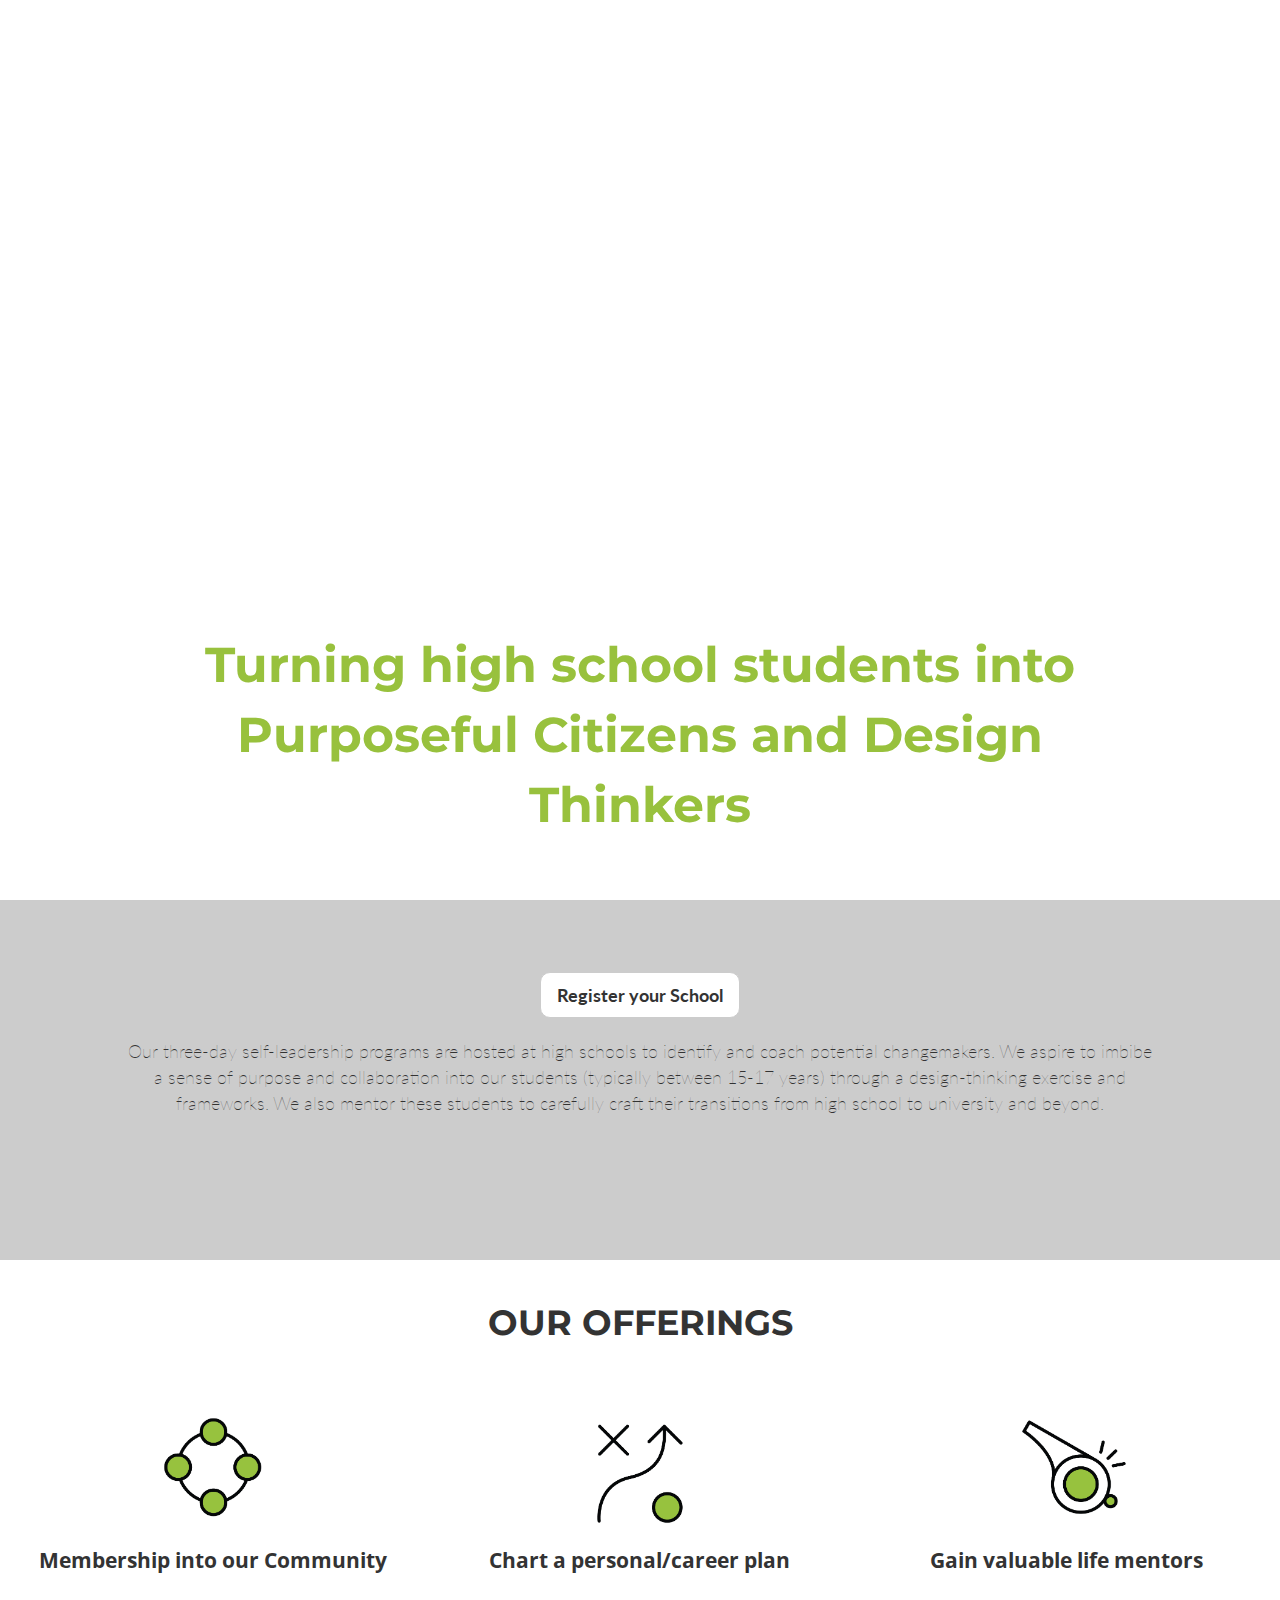
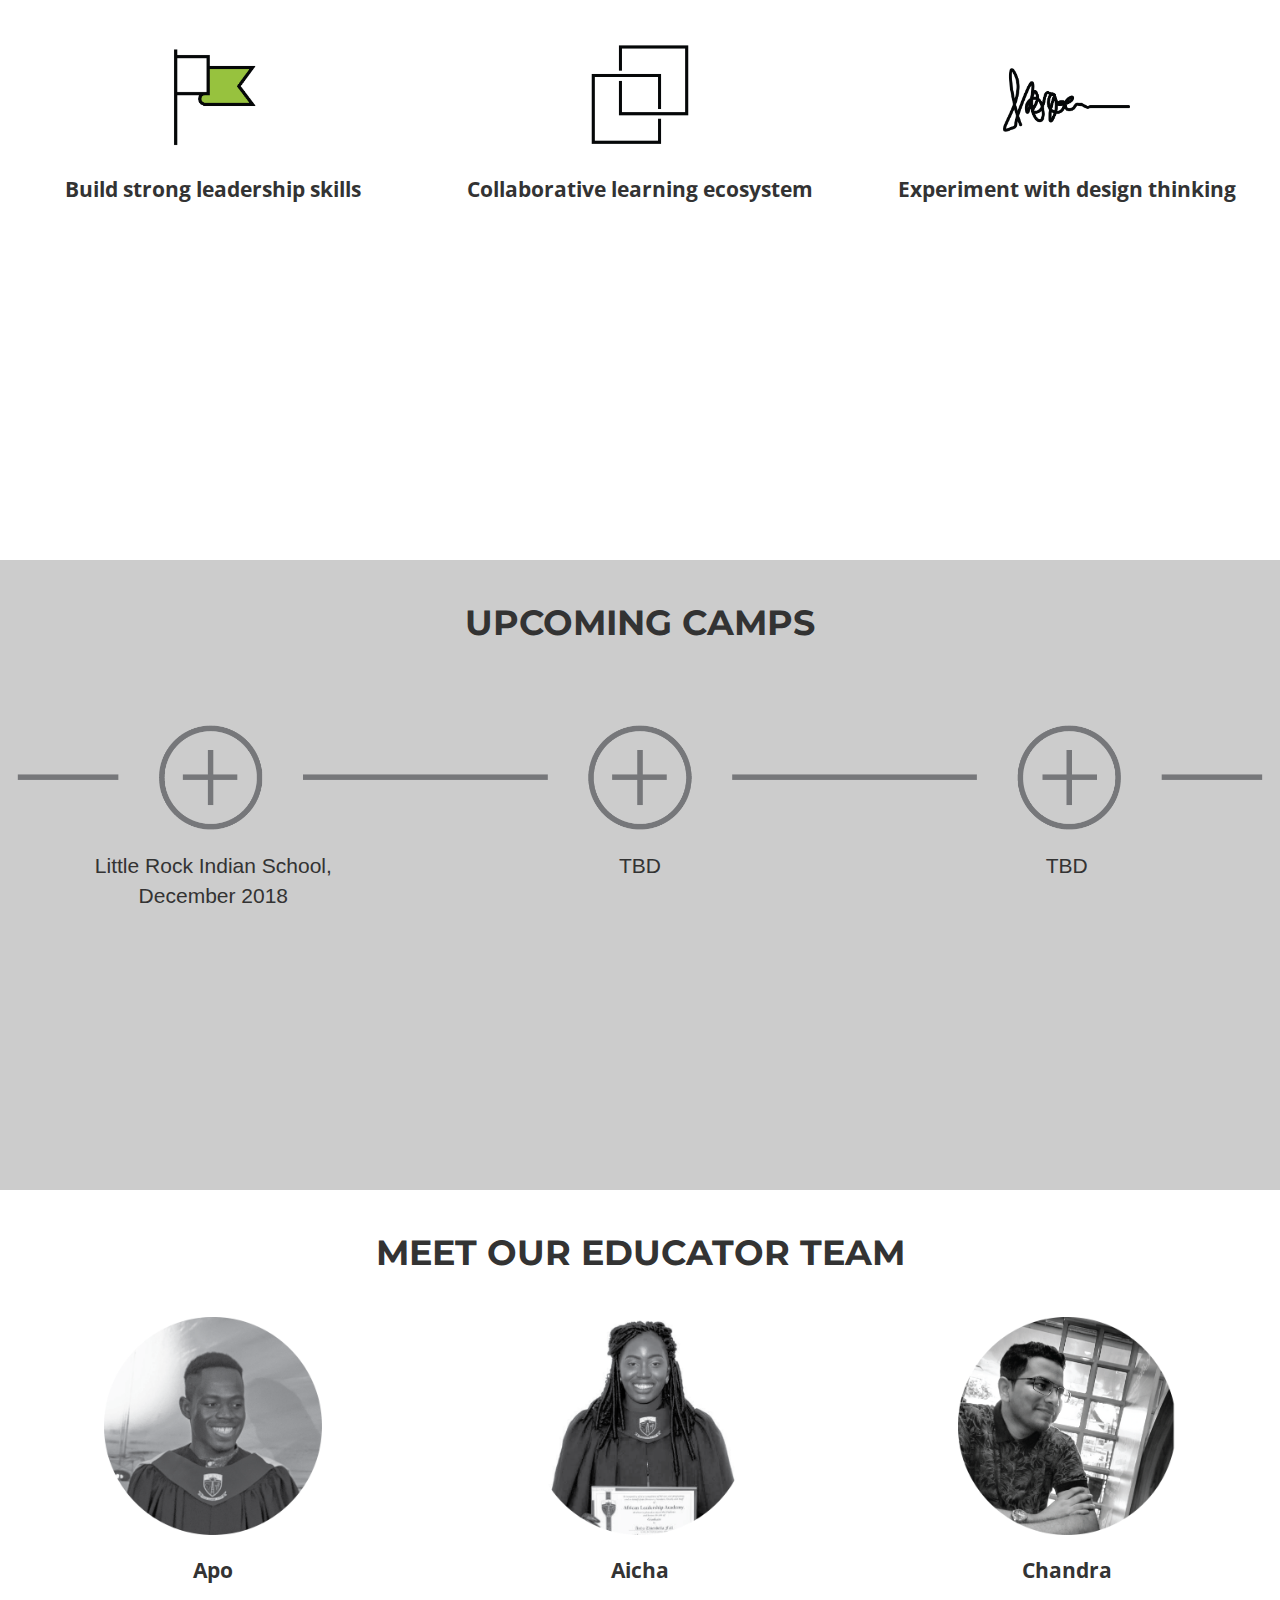
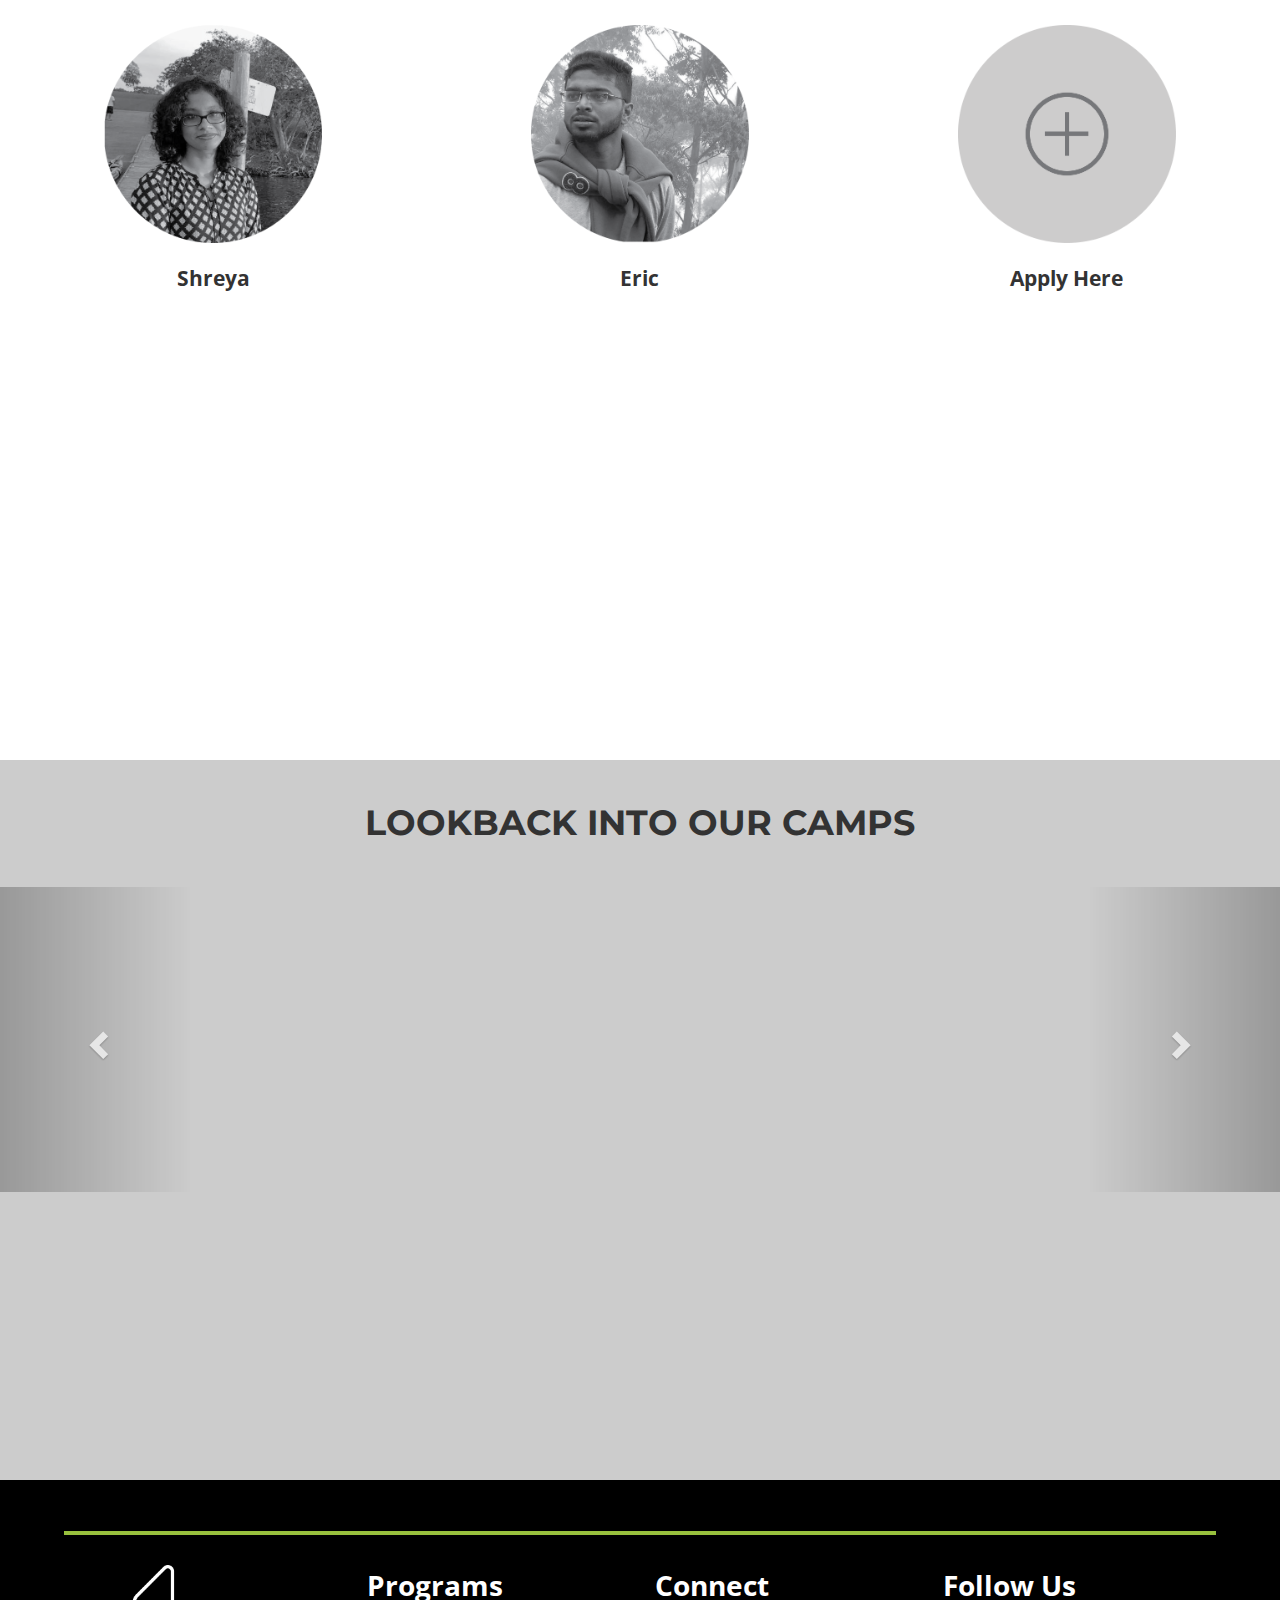
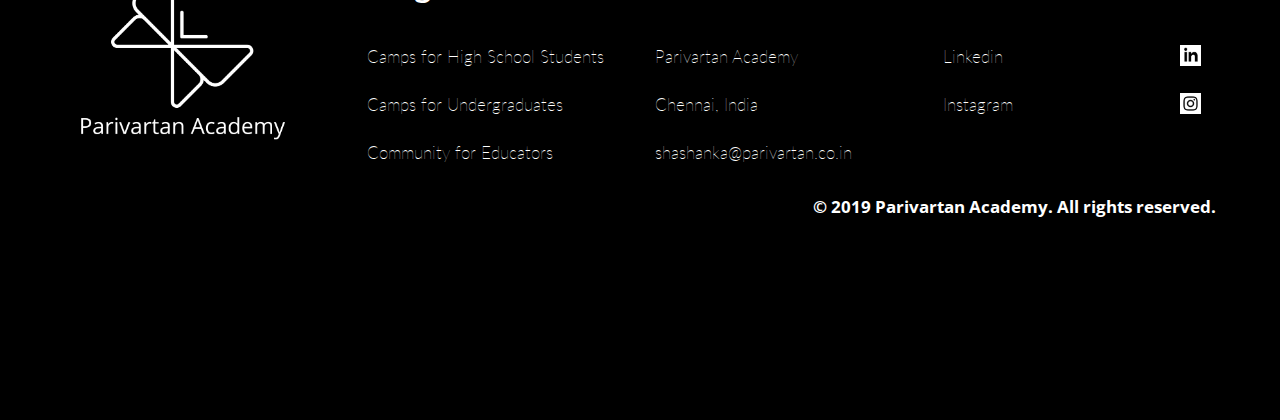
==== commit 9d06fafd: "second round of changes" ====
--- a/highschoolcamps.html
+++ b/highschoolcamps.html
@@ -161,19 +161,19 @@
 			<div class="row">
 				<div id="lookback-heading" class="col-xs-12">LOOKBACK INTO OUR CAMPS</div>
 			</div>
-			<div id="lookbackCarousel" class="carousel slide" data-ride="carousel">
-			    <ol class="carousel-indicators">
+			<div id="lookbackCarousel" class="carousel slide" data-ride="carousel" data-interval="false">
+			    <!-- <ol class="carousel-indicators">
 			    	<li data-target="#lookbackCarousel" data-slide-to="0" class="active"></li>
 			      	<li data-target="#lookbackCarousel" data-slide-to="1"></li>
 			      	<li data-target="#lookbackCarousel" data-slide-to="2"></li>
-			    </ol>
+			    </ol> -->
 
 			    <div class="carousel-inner">
 			    	<div class="item active">
-			    		<!-- <div style="text-align: center;" class="col-sm-12">
+			    		<div style="text-align: center;" class="col-sm-12">
 			    			<iframe width="50%" height="300" src="https://www.youtube.com/embed/NavLieb08pQ" frameborder="0" allow="accelerometer; autoplay; encrypted-media; gyroscope; picture-in-picture" allowfullscreen></iframe>
-			    		</div> -->
-			        	<div class="col-sm-4">
+			    		</div>
+			        	<!-- <div class="col-sm-4">
 							<div class="lookback-image-wrapper">
 								<img class="img-responsive" src="images/lookback-01.jpg">
 							</div>
@@ -187,7 +187,7 @@
 							<div class="lookback-image-wrapper">
 								<img class="img-responsive" src="images/lookback-03.jpg">
 							</div>
-						</div>
+						</div> -->
 			      	</div>
 
 			      	<div class="item">
@@ -226,6 +226,16 @@
 						</div>
 			      	</div>
 			    </div>
+
+			    <a class="left carousel-control" href="#lookbackCarousel" data-slide="prev">
+			      	<span class="glyphicon glyphicon-chevron-left"></span>
+			      	<span class="sr-only">Previous</span>
+			    </a>
+			    <a class="right carousel-control" href="#lookbackCarousel" data-slide="next">
+			      	<span class="glyphicon glyphicon-chevron-right"></span>
+			      	<span class="sr-only">Next</span>
+			    </a>
+
 			</div>
 		</div>
 
@@ -249,7 +259,7 @@
 					<div class="footer-content">
 						Parivartan Academy <br><br>
 						Chennai, India <br><br>
-						contact@parivartan.org
+						shashanka@parivartan.co.in
 					</div>
 				</div>
 				<div class="col-sm-3">
--- a/css/highschoolcamps.css
+++ b/css/highschoolcamps.css
@@ -124,7 +124,8 @@
 #parivartan-description{
 	font-family: 'Lato';
 	font-weight: lighter;
-	text-align: justify;
+	text-align: center;
+	font-size: 130%;
 }
 
 #registerSchoolButton{
